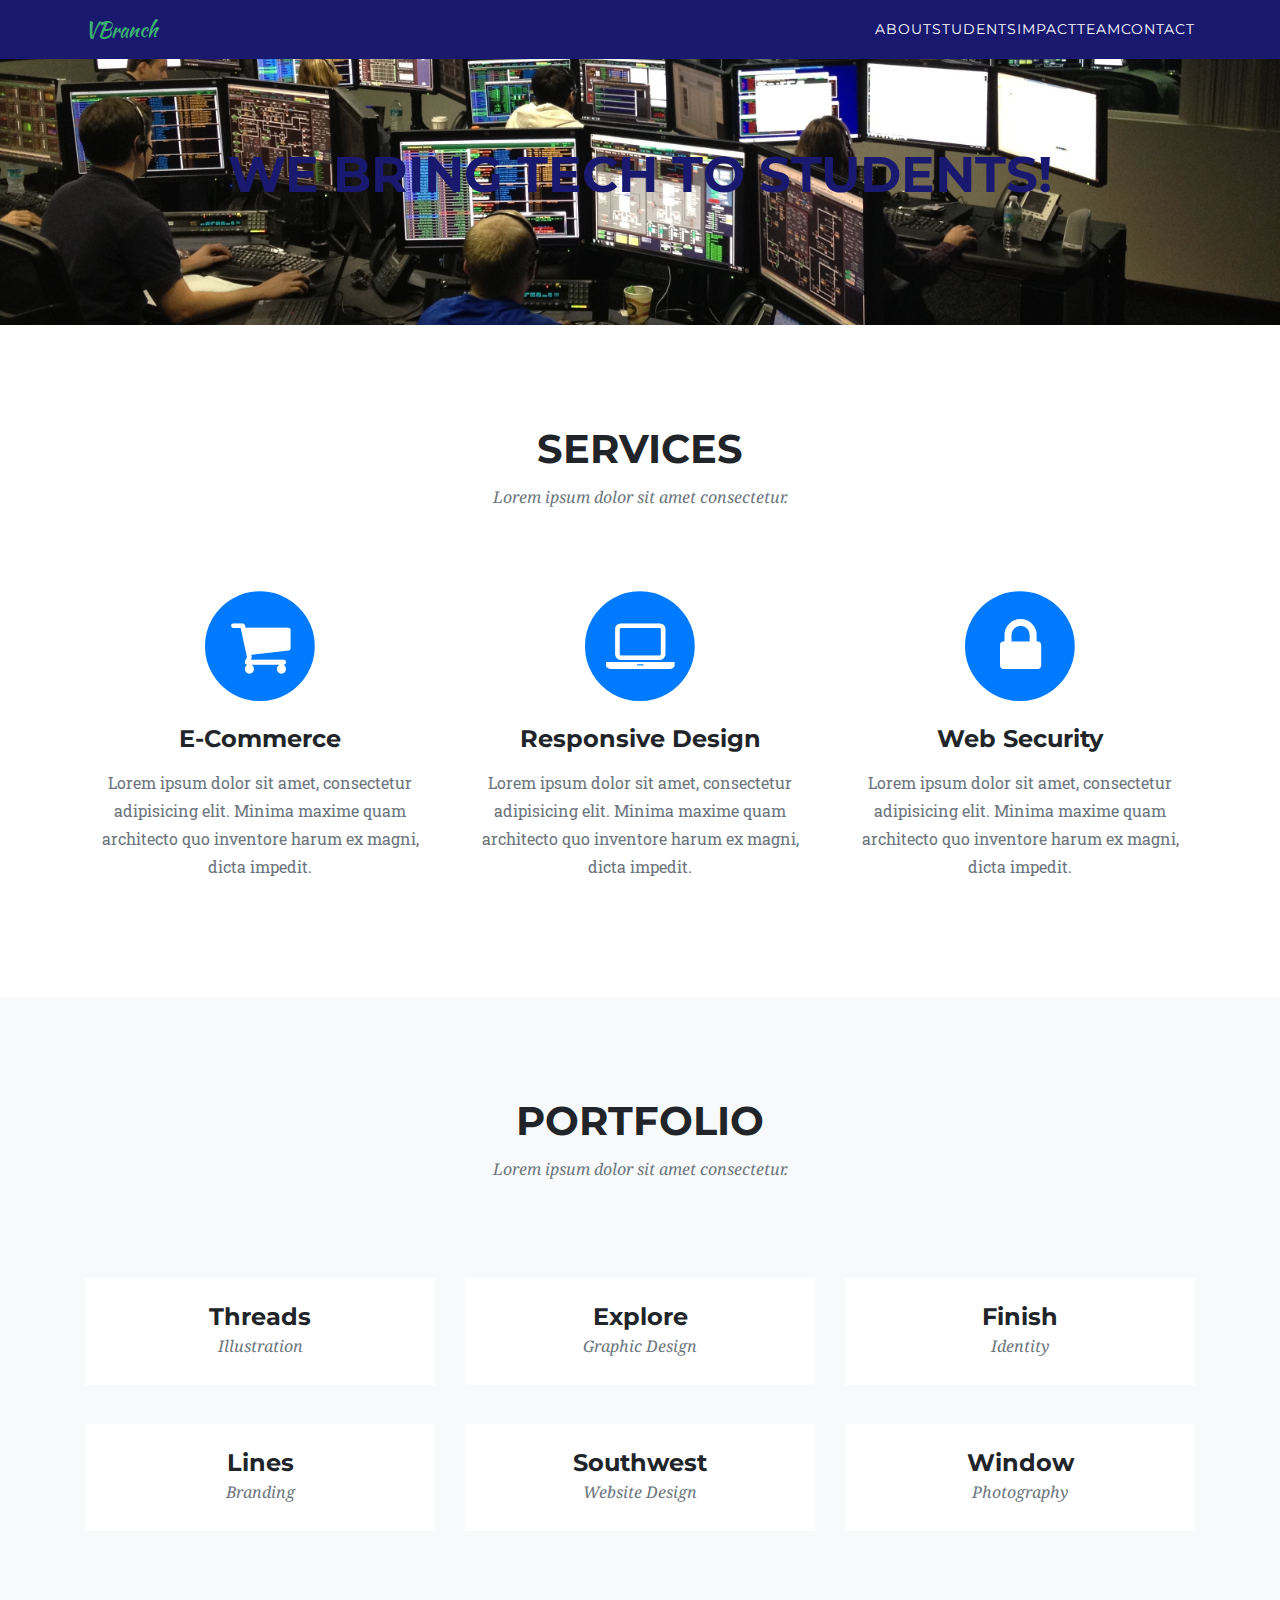
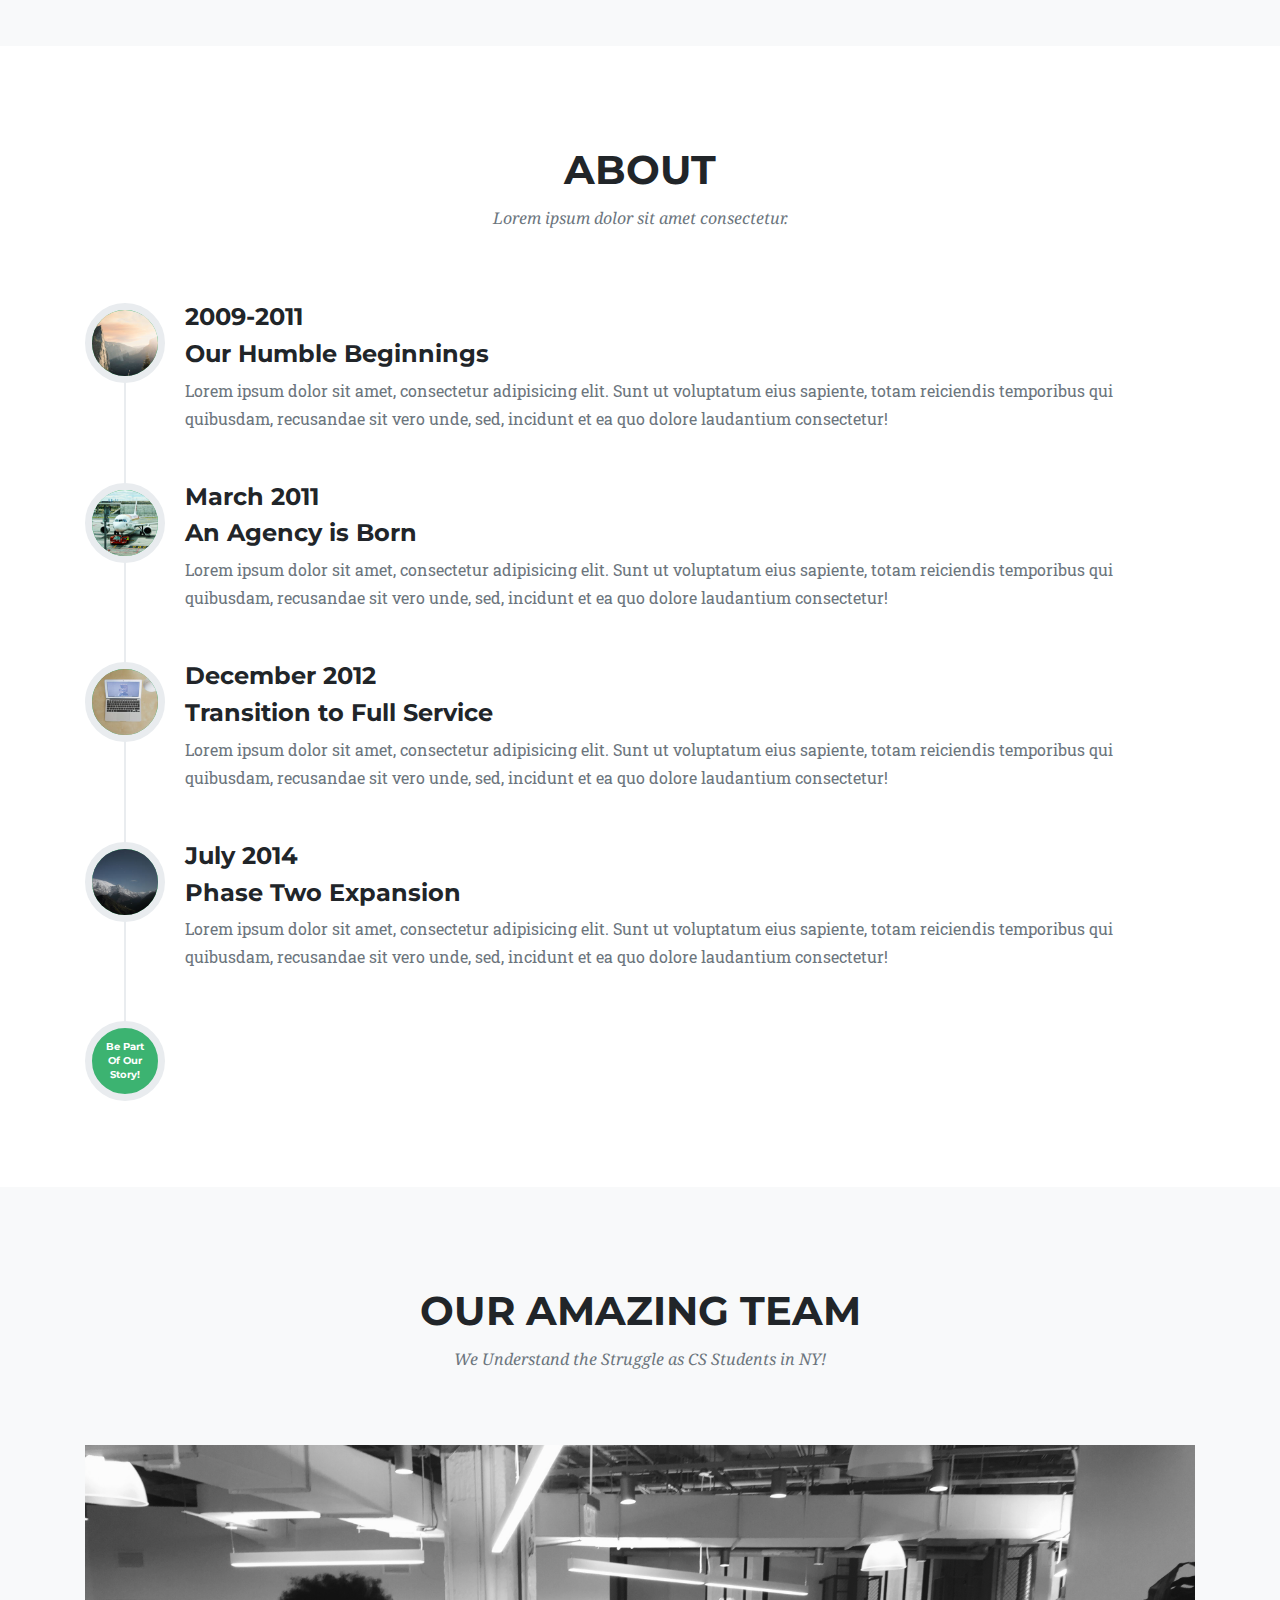
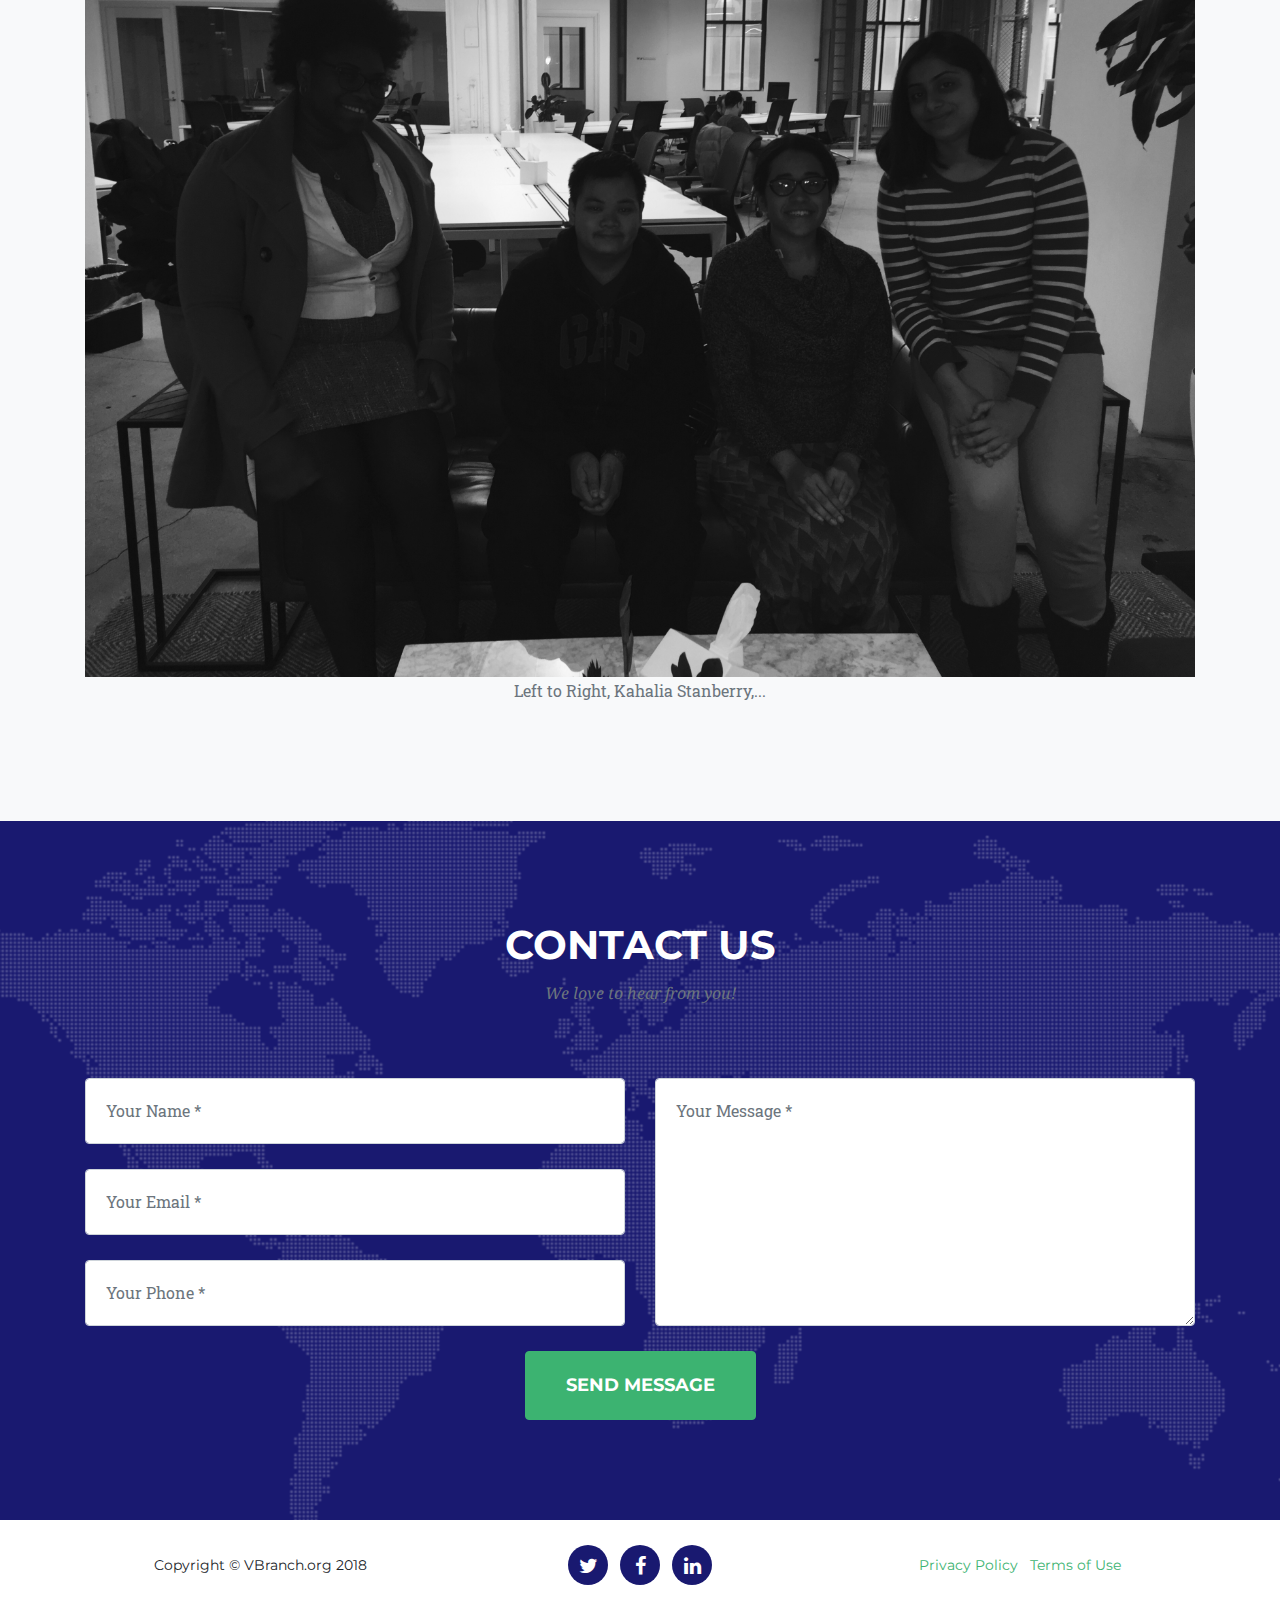
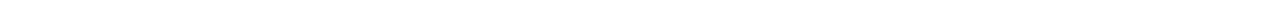
==== VBranch Website/index.html @ 17ca53ce "VBranch Website Folder" ====
<!DOCTYPE html>
<html lang="en">

  <head>

    <meta charset="utf-8">
    <meta name="viewport" content="width=device-width, initial-scale=1, shrink-to-fit=no">
    <meta name="description" content="">
    <meta name="author" content="">

    <title>VBranch</title>

    <!-- Bootstrap core CSS -->
    <link href="vendor/bootstrap/css/bootstrap.min.css" rel="stylesheet">

    <!-- Custom fonts for this template -->
    <link href="vendor/font-awesome/css/font-awesome.min.css" rel="stylesheet" type="text/css">
    <link href="https://fonts.googleapis.com/css?family=Montserrat:400,700" rel="stylesheet" type="text/css">
    <link href='https://fonts.googleapis.com/css?family=Kaushan+Script' rel='stylesheet' type='text/css'>
    <link href='https://fonts.googleapis.com/css?family=Droid+Serif:400,700,400italic,700italic' rel='stylesheet' type='text/css'>
    <link href='https://fonts.googleapis.com/css?family=Roboto+Slab:400,100,300,700' rel='stylesheet' type='text/css'>

    <!-- Custom styles for this template -->
    <link href="css/agency.min.css" rel="stylesheet">

  </head>

  <body id="page-top">

    <!-- Navigation -->
    <nav class="navbar navbar-expand-lg navbar-dark fixed-top" id="mainNav">
      <div class="container">
        <a class="navbar-brand js-scroll-trigger" href="#page-top">VBranch</a>
        <button class="navbar-toggler navbar-toggler-right" type="button" data-toggle="collapse" data-target="#navbarResponsive" aria-controls="navbarResponsive" aria-expanded="false" aria-label="Toggle navigation">
          Menu
          <i class="fa fa-bars"></i>
        </button>
        <div class="collapse navbar-collapse" id="navbarResponsive">
          <ul class="navbar-nav text-uppercase ml-auto">
            <li class="nav-item">
              <a class="nav-link js-scroll-trigger" href="#about">About</a>
            </li>
            <li class="nav-item">
              <a class="nav-link js-scroll-trigger" href="#students">Students</a>
            </li>
            <li class="nav-item">
              <a class="nav-link js-scroll-trigger" href="#impact">Impact</a>
            </li>
            <li class="nav-item">
              <a class="nav-link js-scroll-trigger" href="#team">Team</a>
            </li>
            <li class="nav-item">
              <a class="nav-link js-scroll-trigger" href="#contact">Contact</a>
            </li>
          </ul>
        </div>
      </div>
    </nav>

    <!-- Header -->
    <header class="masthead">
      <div class="container">
        <div class="intro-text">
          <div class="intro-heading text-uppercase">We Bring Tech to Students!</div>
          
        </div>
      </div>
    </header>

    <!-- Services -->
    <section id="services">
      <div class="container">
        <div class="row">
          <div class="col-lg-12 text-center">
            <h2 class="section-heading text-uppercase">Services</h2>
            <h3 class="section-subheading text-muted">Lorem ipsum dolor sit amet consectetur.</h3>
          </div>
        </div>
        <div class="row text-center">
          <div class="col-md-4">
            <span class="fa-stack fa-4x">
              <i class="fa fa-circle fa-stack-2x text-primary"></i>
              <i class="fa fa-shopping-cart fa-stack-1x fa-inverse"></i>
            </span>
            <h4 class="service-heading">E-Commerce</h4>
            <p class="text-muted">Lorem ipsum dolor sit amet, consectetur adipisicing elit. Minima maxime quam architecto quo inventore harum ex magni, dicta impedit.</p>
          </div>
          <div class="col-md-4">
            <span class="fa-stack fa-4x">
              <i class="fa fa-circle fa-stack-2x text-primary"></i>
              <i class="fa fa-laptop fa-stack-1x fa-inverse"></i>
            </span>
            <h4 class="service-heading">Responsive Design</h4>
            <p class="text-muted">Lorem ipsum dolor sit amet, consectetur adipisicing elit. Minima maxime quam architecto quo inventore harum ex magni, dicta impedit.</p>
          </div>
          <div class="col-md-4">
            <span class="fa-stack fa-4x">
              <i class="fa fa-circle fa-stack-2x text-primary"></i>
              <i class="fa fa-lock fa-stack-1x fa-inverse"></i>
            </span>
            <h4 class="service-heading">Web Security</h4>
            <p class="text-muted">Lorem ipsum dolor sit amet, consectetur adipisicing elit. Minima maxime quam architecto quo inventore harum ex magni, dicta impedit.</p>
          </div>
        </div>
      </div>
    </section>

    <!-- Portfolio Grid -->
    <section class="bg-light" id="portfolio">
      <div class="container">
        <div class="row">
          <div class="col-lg-12 text-center">
            <h2 class="section-heading text-uppercase">Portfolio</h2>
            <h3 class="section-subheading text-muted">Lorem ipsum dolor sit amet consectetur.</h3>
          </div>
        </div>
        <div class="row">
          <div class="col-md-4 col-sm-6 portfolio-item">
            <a class="portfolio-link" data-toggle="modal" href="#portfolioModal1">
              <div class="portfolio-hover">
                <div class="portfolio-hover-content">
                  <i class="fa fa-plus fa-3x"></i>
                </div>
              </div>
              <img class="img-fluid" src="img/portfolio/01-thumbnail.jpg" alt="">
            </a>
            <div class="portfolio-caption">
              <h4>Threads</h4>
              <p class="text-muted">Illustration</p>
            </div>
          </div>
          <div class="col-md-4 col-sm-6 portfolio-item">
            <a class="portfolio-link" data-toggle="modal" href="#portfolioModal2">
              <div class="portfolio-hover">
                <div class="portfolio-hover-content">
                  <i class="fa fa-plus fa-3x"></i>
                </div>
              </div>
              <img class="img-fluid" src="img/portfolio/02-thumbnail.jpg" alt="">
            </a>
            <div class="portfolio-caption">
              <h4>Explore</h4>
              <p class="text-muted">Graphic Design</p>
            </div>
          </div>
          <div class="col-md-4 col-sm-6 portfolio-item">
            <a class="portfolio-link" data-toggle="modal" href="#portfolioModal3">
              <div class="portfolio-hover">
                <div class="portfolio-hover-content">
                  <i class="fa fa-plus fa-3x"></i>
                </div>
              </div>
              <img class="img-fluid" src="img/portfolio/03-thumbnail.jpg" alt="">
            </a>
            <div class="portfolio-caption">
              <h4>Finish</h4>
              <p class="text-muted">Identity</p>
            </div>
          </div>
          <div class="col-md-4 col-sm-6 portfolio-item">
            <a class="portfolio-link" data-toggle="modal" href="#portfolioModal4">
              <div class="portfolio-hover">
                <div class="portfolio-hover-content">
                  <i class="fa fa-plus fa-3x"></i>
                </div>
              </div>
              <img class="img-fluid" src="img/portfolio/04-thumbnail.jpg" alt="">
            </a>
            <div class="portfolio-caption">
              <h4>Lines</h4>
              <p class="text-muted">Branding</p>
            </div>
          </div>
          <div class="col-md-4 col-sm-6 portfolio-item">
            <a class="portfolio-link" data-toggle="modal" href="#portfolioModal5">
              <div class="portfolio-hover">
                <div class="portfolio-hover-content">
                  <i class="fa fa-plus fa-3x"></i>
                </div>
              </div>
              <img class="img-fluid" src="img/portfolio/05-thumbnail.jpg" alt="">
            </a>
            <div class="portfolio-caption">
              <h4>Southwest</h4>
              <p class="text-muted">Website Design</p>
            </div>
          </div>
          <div class="col-md-4 col-sm-6 portfolio-item">
            <a class="portfolio-link" data-toggle="modal" href="#portfolioModal6">
              <div class="portfolio-hover">
                <div class="portfolio-hover-content">
                  <i class="fa fa-plus fa-3x"></i>
                </div>
              </div>
              <img class="img-fluid" src="img/portfolio/06-thumbnail.jpg" alt="">
            </a>
            <div class="portfolio-caption">
              <h4>Window</h4>
              <p class="text-muted">Photography</p>
            </div>
          </div>
        </div>
      </div>
    </section>

    <!-- About -->
    <section id="about">
      <div class="container">
        <div class="row">
          <div class="col-lg-12 text-center">
            <h2 class="section-heading text-uppercase">About</h2>
            <h3 class="section-subheading text-muted">Lorem ipsum dolor sit amet consectetur.</h3>
          </div>
        </div>
        <div class="row">
          <div class="col-lg-12">
            <ul class="timeline">
              <li>
                <div class="timeline-image">
                  <img class="rounded-circle img-fluid" src="img/about/1.jpg" alt="">
                </div>
                <div class="timeline-panel">
                  <div class="timeline-heading">
                    <h4>2009-2011</h4>
                    <h4 class="subheading">Our Humble Beginnings</h4>
                  </div>
                  <div class="timeline-body">
                    <p class="text-muted">Lorem ipsum dolor sit amet, consectetur adipisicing elit. Sunt ut voluptatum eius sapiente, totam reiciendis temporibus qui quibusdam, recusandae sit vero unde, sed, incidunt et ea quo dolore laudantium consectetur!</p>
                  </div>
                </div>
              </li>
              <li class="timeline-inverted">
                <div class="timeline-image">
                  <img class="rounded-circle img-fluid" src="img/about/2.jpg" alt="">
                </div>
                <div class="timeline-panel">
                  <div class="timeline-heading">
                    <h4>March 2011</h4>
                    <h4 class="subheading">An Agency is Born</h4>
                  </div>
                  <div class="timeline-body">
                    <p class="text-muted">Lorem ipsum dolor sit amet, consectetur adipisicing elit. Sunt ut voluptatum eius sapiente, totam reiciendis temporibus qui quibusdam, recusandae sit vero unde, sed, incidunt et ea quo dolore laudantium consectetur!</p>
                  </div>
                </div>
              </li>
              <li>
                <div class="timeline-image">
                  <img class="rounded-circle img-fluid" src="img/about/3.jpg" alt="">
                </div>
                <div class="timeline-panel">
                  <div class="timeline-heading">
                    <h4>December 2012</h4>
                    <h4 class="subheading">Transition to Full Service</h4>
                  </div>
                  <div class="timeline-body">
                    <p class="text-muted">Lorem ipsum dolor sit amet, consectetur adipisicing elit. Sunt ut voluptatum eius sapiente, totam reiciendis temporibus qui quibusdam, recusandae sit vero unde, sed, incidunt et ea quo dolore laudantium consectetur!</p>
                  </div>
                </div>
              </li>
              <li class="timeline-inverted">
                <div class="timeline-image">
                  <img class="rounded-circle img-fluid" src="img/about/4.jpg" alt="">
                </div>
                <div class="timeline-panel">
                  <div class="timeline-heading">
                    <h4>July 2014</h4>
                    <h4 class="subheading">Phase Two Expansion</h4>
                  </div>
                  <div class="timeline-body">
                    <p class="text-muted">Lorem ipsum dolor sit amet, consectetur adipisicing elit. Sunt ut voluptatum eius sapiente, totam reiciendis temporibus qui quibusdam, recusandae sit vero unde, sed, incidunt et ea quo dolore laudantium consectetur!</p>
                  </div>
                </div>
              </li>
              <li class="timeline-inverted">
                <div class="timeline-image">
                  <h4>Be Part
                    <br>Of Our
                    <br>Story!</h4>
                </div>
              </li>
            </ul>
          </div>
        </div>
      </div>
    </section>

    <!-- Team -->
    <section class="bg-light" id="team">
      <div class="container">
        <div class="row">
          <div class="col-lg-12 text-center">
            <h2 class="section-heading text-uppercase">Our Amazing Team</h2>
            <h3 class="section-subheading text-muted">We Understand the Struggle as CS Students in NY!</h3>
          </div>
        </div>

        <img class="img-fluid" src="img/team/teamPicture.jpg" alt="">
        
        <div class="row">
          <div class="col-lg-8 mx-auto text-center">
            <p class="large text-muted">Left to Right, Kahalia Stanberry,...</p>
          </div>
        </div>
      </div>
    </section>


    <!-- Contact -->
    <section id="contact">
      <div class="container">
        <div class="row">
          <div class="col-lg-12 text-center">
            <h2 class="section-heading text-uppercase">Contact Us</h2>
            <h3 class="section-subheading text-muted">We love to hear from you!</h3>
          </div>
        </div>
        <div class="row">
          <div class="col-lg-12">
            <form id="contactForm" name="sentMessage" novalidate>
              <div class="row">
                <div class="col-md-6">
                  <div class="form-group">
                    <input class="form-control" id="name" type="text" placeholder="Your Name *" required data-validation-required-message="Please enter your name.">
                    <p class="help-block text-danger"></p>
                  </div>
                  <div class="form-group">
                    <input class="form-control" id="email" type="email" placeholder="Your Email *" required data-validation-required-message="Please enter your email address.">
                    <p class="help-block text-danger"></p>
                  </div>
                  <div class="form-group">
                    <input class="form-control" id="phone" type="tel" placeholder="Your Phone *" required data-validation-required-message="Please enter your phone number.">
                    <p class="help-block text-danger"></p>
                  </div>
                </div>
                <div class="col-md-6">
                  <div class="form-group">
                    <textarea class="form-control" id="message" placeholder="Your Message *" required data-validation-required-message="Please enter a message."></textarea>
                    <p class="help-block text-danger"></p>
                  </div>
                </div>
                <div class="clearfix"></div>
                <div class="col-lg-12 text-center">
                  <div id="success"></div>
                  <button id="sendMessageButton" class="btn btn-primary btn-xl text-uppercase" type="submit">Send Message</button>
                </div>
              </div>
            </form>
          </div>
        </div>
      </div>
    </section>

    <!-- Footer -->
    <footer>
      <div class="container">
        <div class="row">
          <div class="col-md-4">
            <span class="copyright">Copyright &copy; VBranch.org 2018</span>
          </div>
          <div class="col-md-4">
            <ul class="list-inline social-buttons">
              <li class="list-inline-item">
                <a href="#">
                  <i class="fa fa-twitter"></i>
                </a>
              </li>
              <li class="list-inline-item">
                <a href="#">
                  <i class="fa fa-facebook"></i>
                </a>
              </li>
              <li class="list-inline-item">
                <a href="#">
                  <i class="fa fa-linkedin"></i>
                </a>
              </li>
            </ul>
          </div>
          <div class="col-md-4">
            <ul class="list-inline quicklinks">
              <li class="list-inline-item">
                <a href="#">Privacy Policy</a>
              </li>
              <li class="list-inline-item">
                <a href="#">Terms of Use</a>
              </li>
            </ul>
          </div>
        </div>
      </div>
    </footer>

    <!-- Portfolio Modals -->

    <!-- Modal 1 -->
    <div class="portfolio-modal modal fade" id="portfolioModal1" tabindex="-1" role="dialog" aria-hidden="true">
      <div class="modal-dialog">
        <div class="modal-content">
          <div class="close-modal" data-dismiss="modal">
            <div class="lr">
              <div class="rl"></div>
            </div>
          </div>
          <div class="container">
            <div class="row">
              <div class="col-lg-8 mx-auto">
                <div class="modal-body">
                  <!-- Project Details Go Here -->
                  <h2 class="text-uppercase">Project Name</h2>
                  <p class="item-intro text-muted">Lorem ipsum dolor sit amet consectetur.</p>
                  <img class="img-fluid d-block mx-auto" src="img/portfolio/01-full.jpg" alt="">
                  <p>Use this area to describe your project. Lorem ipsum dolor sit amet, consectetur adipisicing elit. Est blanditiis dolorem culpa incidunt minus dignissimos deserunt repellat aperiam quasi sunt officia expedita beatae cupiditate, maiores repudiandae, nostrum, reiciendis facere nemo!</p>
                  <ul class="list-inline">
                    <li>Date: January 2017</li>
                    <li>Client: Threads</li>
                    <li>Category: Illustration</li>
                  </ul>
                  <button class="btn btn-primary" data-dismiss="modal" type="button">
                    <i class="fa fa-times"></i>
                    Close Project</button>
                </div>
              </div>
            </div>
          </div>
        </div>
      </div>
    </div>

    <!-- Modal 2 -->
    <div class="portfolio-modal modal fade" id="portfolioModal2" tabindex="-1" role="dialog" aria-hidden="true">
      <div class="modal-dialog">
        <div class="modal-content">
          <div class="close-modal" data-dismiss="modal">
            <div class="lr">
              <div class="rl"></div>
            </div>
          </div>
          <div class="container">
            <div class="row">
              <div class="col-lg-8 mx-auto">
                <div class="modal-body">
                  <!-- Project Details Go Here -->
                  <h2 class="text-uppercase">Project Name</h2>
                  <p class="item-intro text-muted">Lorem ipsum dolor sit amet consectetur.</p>
                  <img class="img-fluid d-block mx-auto" src="img/portfolio/02-full.jpg" alt="">
                  <p>Use this area to describe your project. Lorem ipsum dolor sit amet, consectetur adipisicing elit. Est blanditiis dolorem culpa incidunt minus dignissimos deserunt repellat aperiam quasi sunt officia expedita beatae cupiditate, maiores repudiandae, nostrum, reiciendis facere nemo!</p>
                  <ul class="list-inline">
                    <li>Date: January 2017</li>
                    <li>Client: Explore</li>
                    <li>Category: Graphic Design</li>
                  </ul>
                  <button class="btn btn-primary" data-dismiss="modal" type="button">
                    <i class="fa fa-times"></i>
                    Close Project</button>
                </div>
              </div>
            </div>
          </div>
        </div>
      </div>
    </div>

    <!-- Modal 3 -->
    <div class="portfolio-modal modal fade" id="portfolioModal3" tabindex="-1" role="dialog" aria-hidden="true">
      <div class="modal-dialog">
        <div class="modal-content">
          <div class="close-modal" data-dismiss="modal">
            <div class="lr">
              <div class="rl"></div>
            </div>
          </div>
          <div class="container">
            <div class="row">
              <div class="col-lg-8 mx-auto">
                <div class="modal-body">
                  <!-- Project Details Go Here -->
                  <h2 class="text-uppercase">Project Name</h2>
                  <p class="item-intro text-muted">Lorem ipsum dolor sit amet consectetur.</p>
                  <img class="img-fluid d-block mx-auto" src="img/portfolio/03-full.jpg" alt="">
                  <p>Use this area to describe your project. Lorem ipsum dolor sit amet, consectetur adipisicing elit. Est blanditiis dolorem culpa incidunt minus dignissimos deserunt repellat aperiam quasi sunt officia expedita beatae cupiditate, maiores repudiandae, nostrum, reiciendis facere nemo!</p>
                  <ul class="list-inline">
                    <li>Date: January 2017</li>
                    <li>Client: Finish</li>
                    <li>Category: Identity</li>
                  </ul>
                  <button class="btn btn-primary" data-dismiss="modal" type="button">
                    <i class="fa fa-times"></i>
                    Close Project</button>
                </div>
              </div>
            </div>
          </div>
        </div>
      </div>
    </div>

    <!-- Modal 4 -->
    <div class="portfolio-modal modal fade" id="portfolioModal4" tabindex="-1" role="dialog" aria-hidden="true">
      <div class="modal-dialog">
        <div class="modal-content">
          <div class="close-modal" data-dismiss="modal">
            <div class="lr">
              <div class="rl"></div>
            </div>
          </div>
          <div class="container">
            <div class="row">
              <div class="col-lg-8 mx-auto">
                <div class="modal-body">
                  <!-- Project Details Go Here -->
                  <h2 class="text-uppercase">Project Name</h2>
                  <p class="item-intro text-muted">Lorem ipsum dolor sit amet consectetur.</p>
                  <img class="img-fluid d-block mx-auto" src="img/portfolio/04-full.jpg" alt="">
                  <p>Use this area to describe your project. Lorem ipsum dolor sit amet, consectetur adipisicing elit. Est blanditiis dolorem culpa incidunt minus dignissimos deserunt repellat aperiam quasi sunt officia expedita beatae cupiditate, maiores repudiandae, nostrum, reiciendis facere nemo!</p>
                  <ul class="list-inline">
                    <li>Date: January 2017</li>
                    <li>Client: Lines</li>
                    <li>Category: Branding</li>
                  </ul>
                  <button class="btn btn-primary" data-dismiss="modal" type="button">
                    <i class="fa fa-times"></i>
                    Close Project</button>
                </div>
              </div>
            </div>
          </div>
        </div>
      </div>
    </div>

    <!-- Modal 5 -->
    <div class="portfolio-modal modal fade" id="portfolioModal5" tabindex="-1" role="dialog" aria-hidden="true">
      <div class="modal-dialog">
        <div class="modal-content">
          <div class="close-modal" data-dismiss="modal">
            <div class="lr">
              <div class="rl"></div>
            </div>
          </div>
          <div class="container">
            <div class="row">
              <div class="col-lg-8 mx-auto">
                <div class="modal-body">
                  <!-- Project Details Go Here -->
                  <h2 class="text-uppercase">Project Name</h2>
                  <p class="item-intro text-muted">Lorem ipsum dolor sit amet consectetur.</p>
                  <img class="img-fluid d-block mx-auto" src="img/portfolio/05-full.jpg" alt="">
                  <p>Use this area to describe your project. Lorem ipsum dolor sit amet, consectetur adipisicing elit. Est blanditiis dolorem culpa incidunt minus dignissimos deserunt repellat aperiam quasi sunt officia expedita beatae cupiditate, maiores repudiandae, nostrum, reiciendis facere nemo!</p>
                  <ul class="list-inline">
                    <li>Date: January 2017</li>
                    <li>Client: Southwest</li>
                    <li>Category: Website Design</li>
                  </ul>
                  <button class="btn btn-primary" data-dismiss="modal" type="button">
                    <i class="fa fa-times"></i>
                    Close Project</button>
                </div>
              </div>
            </div>
          </div>
        </div>
      </div>
    </div>

    <!-- Modal 6 -->
    <div class="portfolio-modal modal fade" id="portfolioModal6" tabindex="-1" role="dialog" aria-hidden="true">
      <div class="modal-dialog">
        <div class="modal-content">
          <div class="close-modal" data-dismiss="modal">
            <div class="lr">
              <div class="rl"></div>
            </div>
          </div>
          <div class="container">
            <div class="row">
              <div class="col-lg-8 mx-auto">
                <div class="modal-body">
                  <!-- Project Details Go Here -->
                  <h2 class="text-uppercase">Project Name</h2>
                  <p class="item-intro text-muted">Lorem ipsum dolor sit amet consectetur.</p>
                  <img class="img-fluid d-block mx-auto" src="img/portfolio/06-full.jpg" alt="">
                  <p>Use this area to describe your project. Lorem ipsum dolor sit amet, consectetur adipisicing elit. Est blanditiis dolorem culpa incidunt minus dignissimos deserunt repellat aperiam quasi sunt officia expedita beatae cupiditate, maiores repudiandae, nostrum, reiciendis facere nemo!</p>
                  <ul class="list-inline">
                    <li>Date: January 2017</li>
                    <li>Client: Window</li>
                    <li>Category: Photography</li>
                  </ul>
                  <button class="btn btn-primary" data-dismiss="modal" type="button">
                    <i class="fa fa-times"></i>
                    Close Project</button>
                </div>
              </div>
            </div>
          </div>
        </div>
      </div>
    </div>

    <!-- Bootstrap core JavaScript -->
    <script src="vendor/jquery/jquery.min.js"></script>
    <script src="vendor/bootstrap/js/bootstrap.bundle.min.js"></script>

    <!-- Plugin JavaScript -->
    <script src="vendor/jquery-easing/jquery.easing.min.js"></script>

    <!-- Contact form JavaScript -->
    <script src="js/jqBootstrapValidation.js"></script>
    <script src="js/contact_me.js"></script>

    <!-- Custom scripts for this template -->
    <script src="js/agency.min.js"></script>

  </body>

</html>
---- VBranch Website/css/agency.min.css ----
body {
overflow-x:hidden;
font-family:'Roboto Slab','Helvetica Neue',Helvetica,Arial,sans-serif;
}

p {
line-height:1.75;
}

.text-primary {
color:#3CB371; /* mediumseagreen */
}

h1,h2,h3,h4,h5,h6 {
font-weight:700;
font-family:Montserrat,'Helvetica Neue',Helvetica,Arial,sans-serif;
}

section {
padding:100px 0;
}

section h2.section-heading {
font-size:40px;
margin-top:0;
margin-bottom:15px;
}

section h3.section-subheading {
font-size:16px;
font-weight:400;
font-style:italic;
margin-bottom:75px;
text-transform:none;
font-family:'Droid Serif','Helvetica Neue',Helvetica,Arial,sans-serif;
}

.btn {
font-family:Montserrat,'Helvetica Neue',Helvetica,Arial,sans-serif;
font-weight:700;
}

.btn-xl {
font-size:18px;
padding:20px 40px;
}

.btn-primary {
background-color:#3CB371; /* mediumseagreen */
border-color:#3CB371; /* mediumseagreen */
}

.btn-primary:active,.btn-primary:focus,.btn-primary:hover {
background-color:#3CB371; /* mediumseagreen */!
color:#fff;
border-color:#3CB371; /* mediumseagreen */
}

.btn-primary:active,.btn-primary:focus {
box-shadow:0 0 0 .2rem rgba(254,209,55,.5)!important;
}

#mainNav {
background-color:#191970;
}

#mainNav .navbar-toggler {
font-size:12px;
right:0;
text-transform:uppercase #191970
color:#fff;
border:0;
background-color:#3CB371; /* mediumseagreen */
font-family:Montserrat,'Helvetica Neue',Helvetica,Arial,sans-serif;
padding:13px;
}

#mainNav .navbar-brand {
color:#3CB371; /* mediumseagreen */
font-family:'Kaushan Script','Helvetica Neue',Helvetica,Arial,cursive;
}

#mainNav .navbar-nav .nav-item .nav-link {
font-size:90%;
font-weight:400;
letter-spacing:1px;
color:#fff;
font-family:Montserrat,'Helvetica Neue',Helvetica,Arial,sans-serif;
padding:.75em 0;
}

header.masthead {
text-align:center;
color:#191970;
background-image:url(../img/header-bg.jpg);
background-repeat:no-repeat;
background-attachment:scroll;
background-position:center center;
-webkit-background-size:cover;
-moz-background-size:cover;
-o-background-size:cover;
background-size:cover;
}

header.masthead .intro-text {
padding-top:150px;
padding-bottom:100px;
}

header.masthead .intro-text .intro-lead-in {
font-size:22px;
font-style:italic;
line-height:22px;
margin-bottom:25px;
font-family:'Droid Serif','Helvetica Neue',Helvetica,Arial,sans-serif;
}

header.masthead .intro-text .intro-heading {
font-size:50px;
font-weight:700;
line-height:50px;
margin-bottom:25px;
font-family:Montserrat,'Helvetica Neue',Helvetica,Arial,sans-serif;
}

.service-heading {
text-transform:none;
margin:15px 0;
}

#portfolio .portfolio-item {
right:0;
margin:0 0 15px;
}

#portfolio .portfolio-item .portfolio-link {
position:relative;
display:block;
max-width:400px;
cursor:pointer;
margin:0 auto;
}

#portfolio .portfolio-item .portfolio-link .portfolio-hover {
position:absolute;
width:100%;
height:100%;
-webkit-transition:all ease .5s;
-moz-transition:all ease .5s;
transition:all ease .5s;
opacity:0;
background:rgba(254,209,54,.9);
}

#portfolio .portfolio-item .portfolio-link .portfolio-hover:hover {
opacity:1;
}

#portfolio .portfolio-item .portfolio-link .portfolio-hover .portfolio-hover-content {
font-size:20px;
position:absolute;
top:50%;
width:100%;
height:20px;
margin-top:-12px;
text-align:center;
color:#fff;
}

#portfolio .portfolio-item .portfolio-link .portfolio-hover .portfolio-hover-content i {
margin-top:-12px;
}

#portfolio .portfolio-item .portfolio-link .portfolio-hover .portfolio-hover-content h3,#portfolio .portfolio-item .portfolio-link .portfolio-hover .portfolio-hover-content h4 {
margin:0;
}

#portfolio .portfolio-item .portfolio-caption {
max-width:400px;
text-align:center;
background-color:#fff;
margin:0 auto;
padding:25px;
}

#portfolio .portfolio-item .portfolio-caption h4 {
text-transform:none;
margin:0;
}

#portfolio .portfolio-item .portfolio-caption p {
font-size:16px;
font-style:italic;
font-family:'Droid Serif','Helvetica Neue',Helvetica,Arial,sans-serif;
margin:0;
}

#portfolio * {
z-index:2;
}

.portfolio-modal {
padding-right:0!important;
}

.portfolio-modal .modal-dialog {
max-width:100vw;
margin:1rem;
}

.portfolio-modal .modal-content {
text-align:center;
padding:100px 0;
}

.portfolio-modal .modal-content h2 {
font-size:3em;
margin-bottom:15px;
}

.portfolio-modal .modal-content p.item-intro {
font-size:16px;
font-style:italic;
font-family:'Droid Serif','Helvetica Neue',Helvetica,Arial,sans-serif;
margin:20px 0 30px;
}

.portfolio-modal .modal-content ul.list-inline {
margin-top:0;
margin-bottom:30px;
}

.portfolio-modal .modal-content button {
cursor:pointer;
}

.portfolio-modal .close-modal {
position:absolute;
top:25px;
right:25px;
width:75px;
height:75px;
cursor:pointer;
background-color:transparent;
}

.portfolio-modal .close-modal:hover {
opacity:.3;
}

.portfolio-modal .close-modal .lr {
z-index:1051;
width:1px;
height:75px;
margin-left:35px;
-webkit-transform:rotate(45deg);
-ms-transform:rotate(45deg);
transform:rotate(45deg);
background-color:#191970; /*Midnight Blue*/
}

.portfolio-modal .close-modal .lr .rl {
z-index:1052;
width:1px;
height:75px;
-webkit-transform:rotate(90deg);
-ms-transform:rotate(90deg);
transform:rotate(90deg);
background-color:#191970;
}

.timeline {
position:relative;
list-style:none;
padding:0;
}

.timeline:before {
position:absolute;
top:0;
bottom:0;
left:40px;
width:2px;
margin-left:-1.5px;
content:'';
background-color:#e9ecef;
}

.timeline>li {
position:relative;
min-height:50px;
margin-bottom:50px;
}

.timeline>li:after,.timeline>li:before {
display:table;
content:' ';
}

.timeline>li:after {
clear:both;
}

.timeline>li .timeline-panel {
position:relative;
float:right;
width:100%;
text-align:left;
padding:0 20px 0 100px;
}

.timeline>li .timeline-image {
position:absolute;
z-index:100;
left:0;
width:80px;
height:80px;
margin-left:0;
text-align:center;
color:#fff;
border:7px solid #e9ecef;
border-radius:100%;
background-color:#3CB371; /* mediumseagreen */
}

.timeline>li .timeline-image h4 {
font-size:10px;
line-height:14px;
margin-top:12px;
}

.timeline>li.timeline-inverted>.timeline-panel {
float:right;
text-align:left;
padding:0 20px 0 100px;
}

.timeline .timeline-heading h4 {
margin-top:0;
color:inherit;
}

.timeline .timeline-heading h4.subheading {
text-transform:none;
}

.team-member {
margin-bottom:50px;
text-align:center;
}

.team-member img {
width:225px;
height:225px;
border:7px solid #fff;
}

.team-member h4 {
margin-top:25px;
margin-bottom:0;
text-transform:none;
}

.team-member p {
margin-top:0;
}

section#contact {
background-color:#191970;
background-image:url(../img/map-image.png);
background-repeat:no-repeat;
background-position:center;
}

section#contact .section-heading {
color:#fff;
}

section#contact .form-group {
margin-bottom:25px;
}

section#contact .form-group input,section#contact .form-group textarea {
padding:20px;
}

section#contact .form-group input.form-control {
height:auto;
}

section#contact .form-group textarea.form-control {
height:248px;
}

section#contact .form-control:focus {
box-shadow:none;
border-color:#3CB371;
}

footer {
text-align:center;
padding:25px 0;
}

footer span.copyright {
font-size:90%;
line-height:40px;
text-transform:none;
font-family:Montserrat,'Helvetica Neue',Helvetica,Arial,sans-serif;
}

footer ul.quicklinks {
font-size:90%;
line-height:40px;
margin-bottom:0;
text-transform:none;
font-family:Montserrat,'Helvetica Neue',Helvetica,Arial,sans-serif;
}

ul.social-buttons li a {
font-size:20px;
line-height:40px;
display:block;
width:40px;
height:40px;
-webkit-transition:all .3s;
-moz-transition:all .3s;
transition:all .3s;
color:#fff;
border-radius:100%;
outline:0;
background-color:#191970;
}

ul.social-buttons li a:active,ul.social-buttons li a:focus,ul.social-buttons li a:hover {
background-color:#3CB371;
}

a,#mainNav .navbar-nav .nav-item .nav-link.active,#mainNav .navbar-nav .nav-item .nav-link:hover {
color:#3CB371;
}

a:hover,#mainNav .navbar-brand.active,#mainNav .navbar-brand:active,#mainNav .navbar-brand:focus,#mainNav .navbar-brand:hover {
color:#3CB371;
}

::-moz-selection,::selection {
background:#3CB371;
text-shadow:none;
}

img::selection,img::-moz-selection {
background:0 0;
}

.portfolio-modal .modal-content p,.portfolio-modal .modal-content img {
margin-bottom:30px;
}

.timeline>li .timeline-panel:before,.timeline>li.timeline-inverted>.timeline-panel:before {
right:auto;
left:-15px;
border-right-width:15px;
border-left-width:0;
}

.timeline>li .timeline-panel:after,.timeline>li.timeline-inverted>.timeline-panel:after {
right:auto;
left:-14px;
border-right-width:14px;
border-left-width:0;
}

.timeline>li:last-child,.timeline .timeline-body>p,.timeline .timeline-body>ul,ul.social-buttons {
margin-bottom:0;
}

section#contact ::-webkit-input-placeholder,section#contact :-moz-placeholder,section#contact ::-moz-placeholder,section#contact :-ms-input-placeholder {
font-weight:700;
color:#ced4da;
font-family:Montserrat,'Helvetica Neue',Helvetica,Arial,sans-serif;
}

@media min-width768px{
section {
padding:150px 0;
}

header.masthead .intro-text {
padding-top:300px;
padding-bottom:200px;
}

header.masthead .intro-text .intro-lead-in {
font-size:40px;
font-style:italic;
line-height:40px;
margin-bottom:25px;
font-family:'Droid Serif','Helvetica Neue',Helvetica,Arial,sans-serif;
}

header.masthead .intro-text .intro-heading {
font-size:75px;
font-weight:700;
line-height:75px;
margin-bottom:50px;
font-family:Montserrat,'Helvetica Neue',Helvetica,Arial,sans-serif;
}

.timeline:before {
left:50%;
}

.timeline>li {
min-height:100px;
margin-bottom:100px;
}

.timeline>li .timeline-panel {
float:left;
width:41%;
text-align:right;
padding:0 20px 20px 30px;
}

.timeline>li .timeline-image {
left:50%;
width:100px;
height:100px;
margin-left:-50px;
}

.timeline>li .timeline-image h4 {
font-size:13px;
line-height:18px;
margin-top:16px;
}

.timeline>li.timeline-inverted>.timeline-panel {
float:right;
text-align:left;
padding:0 30px 20px 20px;
}
}

@media min-width992px{
#mainNav {
padding-top:25px;
padding-bottom:25px;
-webkit-transition:padding-top .3s,padding-bottom .3s;
-moz-transition:padding-top .3s,padding-bottom .3s;
transition:padding-top .3s,padding-bottom .3s;
border:none;
background-color:transparent;
}

#mainNav .navbar-brand {
font-size:1.75em;
-webkit-transition:all .3s;
-moz-transition:all .3s;
transition:all .3s;
}

#mainNav .navbar-nav .nav-item .nav-link {
padding:1.1em 1em!important;
}

#mainNav.navbar-shrink {
padding-top:0;
padding-bottom:0;
background-color:#191970;
}

#mainNav.navbar-shrink .navbar-brand {
font-size:1.25em;
padding:12px 0;
}

.timeline>li {
min-height:150px;
}

.timeline>li .timeline-image {
width:150px;
height:150px;
margin-left:-75px;
}

.timeline>li .timeline-image h4 {
font-size:18px;
line-height:26px;
margin-top:30px;
}

.timeline>li .timeline-panel,.timeline>li.timeline-inverted>.timeline-panel {
padding:0 20px 20px;
}
}

@media min-width767px{
#portfolio .portfolio-item {
margin:0 0 30px;
}
}

@media min-width1200px{
.timeline>li {
min-height:170px;
}

.timeline>li .timeline-panel {
padding:0 20px 20px 100px;
}

.timeline>li .timeline-image {
width:170px;
height:170px;
margin-left:-85px;
}

.timeline>li .timeline-image h4 {
margin-top:40px;
}

.timeline>li.timeline-inverted>.timeline-panel {
padding:0 100px 20px 20px;
}
}
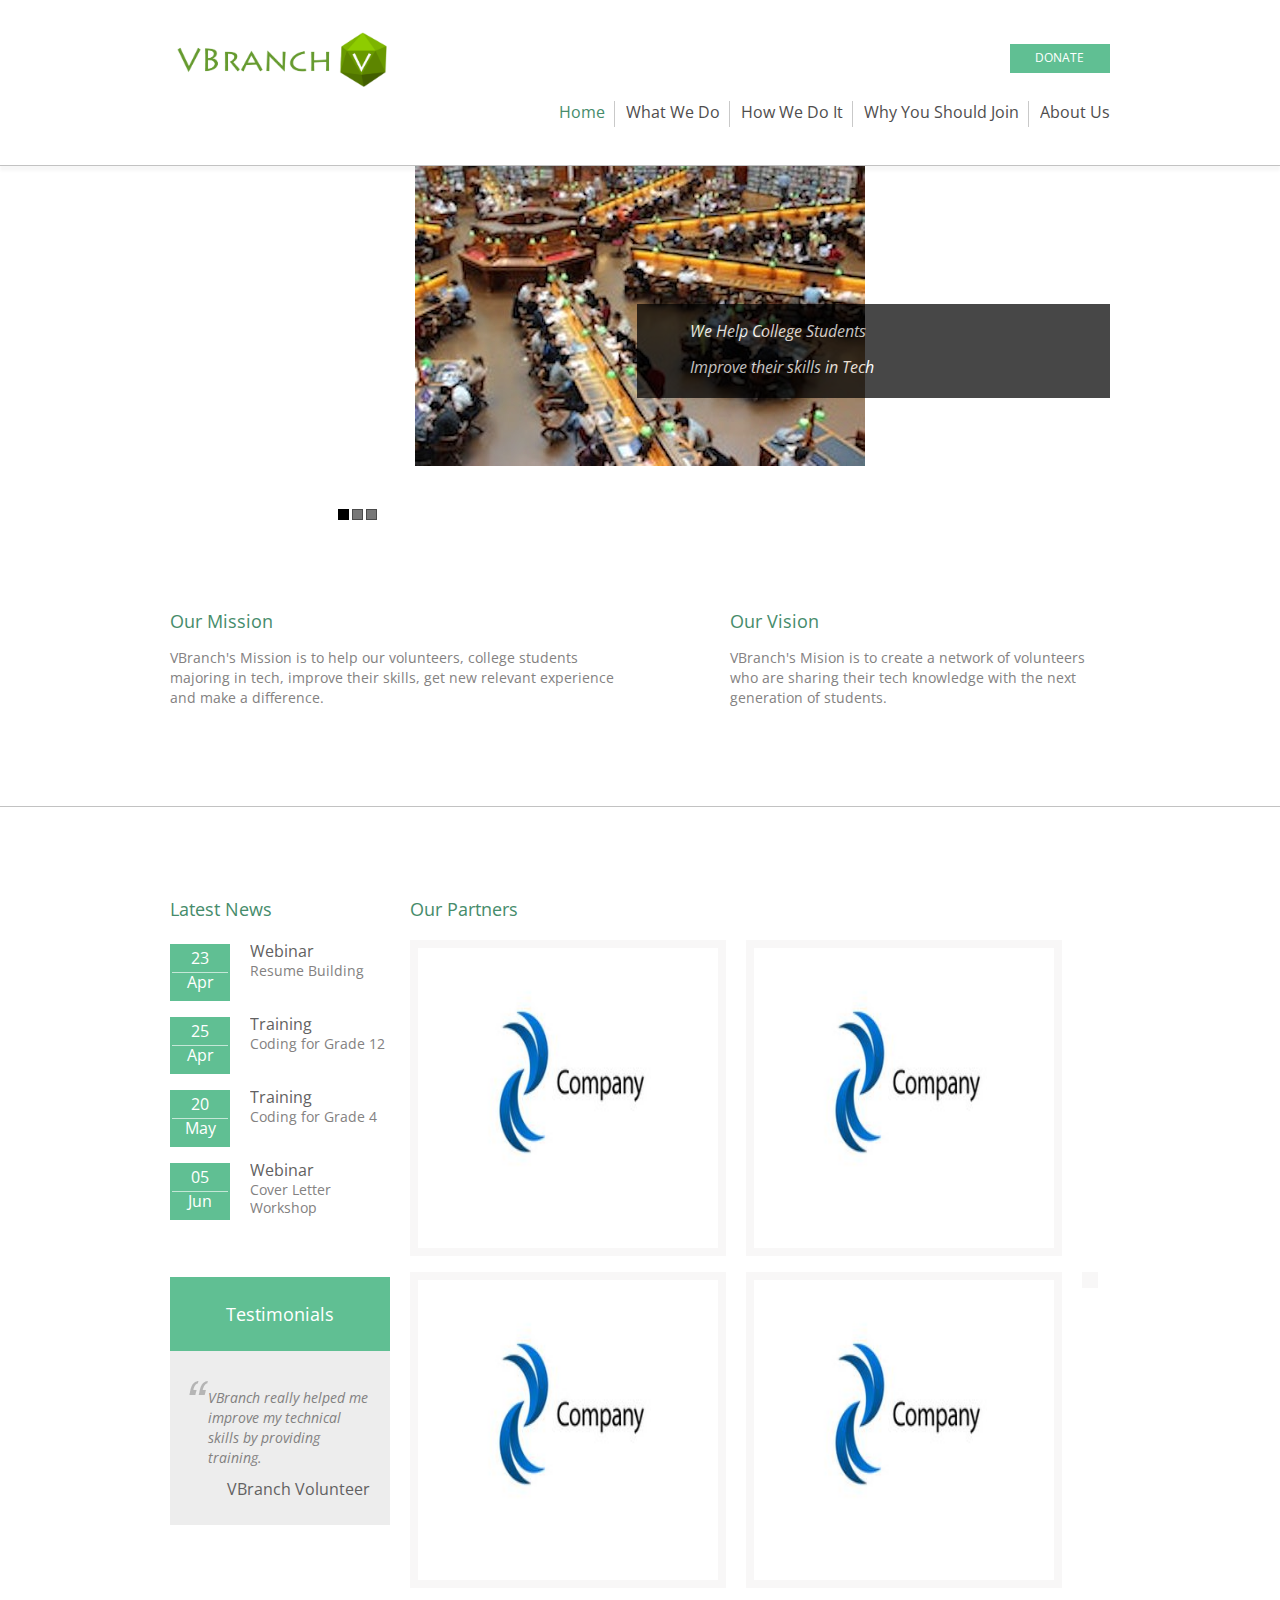
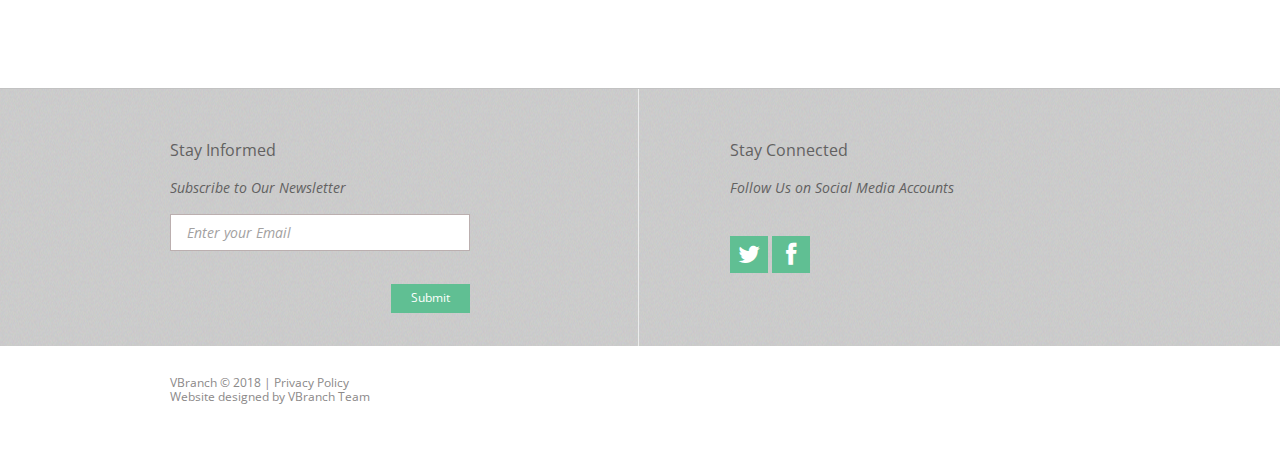
==== commit 3369bb10: "VBranch -- Nonprofit Website" ====
--- a/VBranch Website/index.html
+++ b/VBranch Website/index.html
@@ -1,615 +1,273 @@
-<!DOCTYPE html>
-<html lang="en">
-
-  <head>
-
-    <meta charset="utf-8">
-    <meta name="viewport" content="width=device-width, initial-scale=1, shrink-to-fit=no">
-    <meta name="description" content="">
-    <meta name="author" content="">
-
-    <title>VBranch</title>
-
-    <!-- Bootstrap core CSS -->
-    <link href="vendor/bootstrap/css/bootstrap.min.css" rel="stylesheet">
-
-    <!-- Custom fonts for this template -->
-    <link href="vendor/font-awesome/css/font-awesome.min.css" rel="stylesheet" type="text/css">
-    <link href="https://fonts.googleapis.com/css?family=Montserrat:400,700" rel="stylesheet" type="text/css">
-    <link href='https://fonts.googleapis.com/css?family=Kaushan+Script' rel='stylesheet' type='text/css'>
-    <link href='https://fonts.googleapis.com/css?family=Droid+Serif:400,700,400italic,700italic' rel='stylesheet' type='text/css'>
-    <link href='https://fonts.googleapis.com/css?family=Roboto+Slab:400,100,300,700' rel='stylesheet' type='text/css'>
-
-    <!-- Custom styles for this template -->
-    <link href="css/agency.min.css" rel="stylesheet">
-
-  </head>
-
-  <body id="page-top">
-
-    <!-- Navigation -->
-    <nav class="navbar navbar-expand-lg navbar-dark fixed-top" id="mainNav">
-      <div class="container">
-        <a class="navbar-brand js-scroll-trigger" href="#page-top">VBranch</a>
-        <button class="navbar-toggler navbar-toggler-right" type="button" data-toggle="collapse" data-target="#navbarResponsive" aria-controls="navbarResponsive" aria-expanded="false" aria-label="Toggle navigation">
-          Menu
-          <i class="fa fa-bars"></i>
-        </button>
-        <div class="collapse navbar-collapse" id="navbarResponsive">
-          <ul class="navbar-nav text-uppercase ml-auto">
-            <li class="nav-item">
-              <a class="nav-link js-scroll-trigger" href="#about">About</a>
-            </li>
-            <li class="nav-item">
-              <a class="nav-link js-scroll-trigger" href="#students">Students</a>
-            </li>
-            <li class="nav-item">
-              <a class="nav-link js-scroll-trigger" href="#impact">Impact</a>
-            </li>
-            <li class="nav-item">
-              <a class="nav-link js-scroll-trigger" href="#team">Team</a>
-            </li>
-            <li class="nav-item">
-              <a class="nav-link js-scroll-trigger" href="#contact">Contact</a>
-            </li>
-          </ul>
-        </div>
-      </div>
-    </nav>
-
-    <!-- Header -->
-    <header class="masthead">
-      <div class="container">
-        <div class="intro-text">
-          <div class="intro-heading text-uppercase">We Bring Tech to Students!</div>
-          
-        </div>
-      </div>
-    </header>
-
-    <!-- Services -->
-    <section id="services">
-      <div class="container">
-        <div class="row">
-          <div class="col-lg-12 text-center">
-            <h2 class="section-heading text-uppercase">Services</h2>
-            <h3 class="section-subheading text-muted">Lorem ipsum dolor sit amet consectetur.</h3>
-          </div>
-        </div>
-        <div class="row text-center">
-          <div class="col-md-4">
-            <span class="fa-stack fa-4x">
-              <i class="fa fa-circle fa-stack-2x text-primary"></i>
-              <i class="fa fa-shopping-cart fa-stack-1x fa-inverse"></i>
-            </span>
-            <h4 class="service-heading">E-Commerce</h4>
-            <p class="text-muted">Lorem ipsum dolor sit amet, consectetur adipisicing elit. Minima maxime quam architecto quo inventore harum ex magni, dicta impedit.</p>
-          </div>
-          <div class="col-md-4">
-            <span class="fa-stack fa-4x">
-              <i class="fa fa-circle fa-stack-2x text-primary"></i>
-              <i class="fa fa-laptop fa-stack-1x fa-inverse"></i>
-            </span>
-            <h4 class="service-heading">Responsive Design</h4>
-            <p class="text-muted">Lorem ipsum dolor sit amet, consectetur adipisicing elit. Minima maxime quam architecto quo inventore harum ex magni, dicta impedit.</p>
-          </div>
-          <div class="col-md-4">
-            <span class="fa-stack fa-4x">
-              <i class="fa fa-circle fa-stack-2x text-primary"></i>
-              <i class="fa fa-lock fa-stack-1x fa-inverse"></i>
-            </span>
-            <h4 class="service-heading">Web Security</h4>
-            <p class="text-muted">Lorem ipsum dolor sit amet, consectetur adipisicing elit. Minima maxime quam architecto quo inventore harum ex magni, dicta impedit.</p>
-          </div>
-        </div>
-      </div>
-    </section>
-
-    <!-- Portfolio Grid -->
-    <section class="bg-light" id="portfolio">
-      <div class="container">
-        <div class="row">
-          <div class="col-lg-12 text-center">
-            <h2 class="section-heading text-uppercase">Portfolio</h2>
-            <h3 class="section-subheading text-muted">Lorem ipsum dolor sit amet consectetur.</h3>
-          </div>
-        </div>
-        <div class="row">
-          <div class="col-md-4 col-sm-6 portfolio-item">
-            <a class="portfolio-link" data-toggle="modal" href="#portfolioModal1">
-              <div class="portfolio-hover">
-                <div class="portfolio-hover-content">
-                  <i class="fa fa-plus fa-3x"></i>
-                </div>
-              </div>
-              <img class="img-fluid" src="img/portfolio/01-thumbnail.jpg" alt="">
-            </a>
-            <div class="portfolio-caption">
-              <h4>Threads</h4>
-              <p class="text-muted">Illustration</p>
-            </div>
-          </div>
-          <div class="col-md-4 col-sm-6 portfolio-item">
-            <a class="portfolio-link" data-toggle="modal" href="#portfolioModal2">
-              <div class="portfolio-hover">
-                <div class="portfolio-hover-content">
-                  <i class="fa fa-plus fa-3x"></i>
-                </div>
-              </div>
-              <img class="img-fluid" src="img/portfolio/02-thumbnail.jpg" alt="">
-            </a>
-            <div class="portfolio-caption">
-              <h4>Explore</h4>
-              <p class="text-muted">Graphic Design</p>
-            </div>
-          </div>
-          <div class="col-md-4 col-sm-6 portfolio-item">
-            <a class="portfolio-link" data-toggle="modal" href="#portfolioModal3">
-              <div class="portfolio-hover">
-                <div class="portfolio-hover-content">
-                  <i class="fa fa-plus fa-3x"></i>
-                </div>
-              </div>
-              <img class="img-fluid" src="img/portfolio/03-thumbnail.jpg" alt="">
-            </a>
-            <div class="portfolio-caption">
-              <h4>Finish</h4>
-              <p class="text-muted">Identity</p>
-            </div>
-          </div>
-          <div class="col-md-4 col-sm-6 portfolio-item">
-            <a class="portfolio-link" data-toggle="modal" href="#portfolioModal4">
-              <div class="portfolio-hover">
-                <div class="portfolio-hover-content">
-                  <i class="fa fa-plus fa-3x"></i>
-                </div>
-              </div>
-              <img class="img-fluid" src="img/portfolio/04-thumbnail.jpg" alt="">
-            </a>
-            <div class="portfolio-caption">
-              <h4>Lines</h4>
-              <p class="text-muted">Branding</p>
-            </div>
-          </div>
-          <div class="col-md-4 col-sm-6 portfolio-item">
-            <a class="portfolio-link" data-toggle="modal" href="#portfolioModal5">
-              <div class="portfolio-hover">
-                <div class="portfolio-hover-content">
-                  <i class="fa fa-plus fa-3x"></i>
-                </div>
-              </div>
-              <img class="img-fluid" src="img/portfolio/05-thumbnail.jpg" alt="">
-            </a>
-            <div class="portfolio-caption">
-              <h4>Southwest</h4>
-              <p class="text-muted">Website Design</p>
-            </div>
-          </div>
-          <div class="col-md-4 col-sm-6 portfolio-item">
-            <a class="portfolio-link" data-toggle="modal" href="#portfolioModal6">
-              <div class="portfolio-hover">
-                <div class="portfolio-hover-content">
-                  <i class="fa fa-plus fa-3x"></i>
-                </div>
-              </div>
-              <img class="img-fluid" src="img/portfolio/06-thumbnail.jpg" alt="">
-            </a>
-            <div class="portfolio-caption">
-              <h4>Window</h4>
-              <p class="text-muted">Photography</p>
-            </div>
-          </div>
-        </div>
-      </div>
-    </section>
-
-    <!-- About -->
-    <section id="about">
-      <div class="container">
-        <div class="row">
-          <div class="col-lg-12 text-center">
-            <h2 class="section-heading text-uppercase">About</h2>
-            <h3 class="section-subheading text-muted">Lorem ipsum dolor sit amet consectetur.</h3>
-          </div>
-        </div>
-        <div class="row">
-          <div class="col-lg-12">
-            <ul class="timeline">
-              <li>
-                <div class="timeline-image">
-                  <img class="rounded-circle img-fluid" src="img/about/1.jpg" alt="">
-                </div>
-                <div class="timeline-panel">
-                  <div class="timeline-heading">
-                    <h4>2009-2011</h4>
-                    <h4 class="subheading">Our Humble Beginnings</h4>
-                  </div>
-                  <div class="timeline-body">
-                    <p class="text-muted">Lorem ipsum dolor sit amet, consectetur adipisicing elit. Sunt ut voluptatum eius sapiente, totam reiciendis temporibus qui quibusdam, recusandae sit vero unde, sed, incidunt et ea quo dolore laudantium consectetur!</p>
-                  </div>
-                </div>
-              </li>
-              <li class="timeline-inverted">
-                <div class="timeline-image">
-                  <img class="rounded-circle img-fluid" src="img/about/2.jpg" alt="">
-                </div>
-                <div class="timeline-panel">
-                  <div class="timeline-heading">
-                    <h4>March 2011</h4>
-                    <h4 class="subheading">An Agency is Born</h4>
-                  </div>
-                  <div class="timeline-body">
-                    <p class="text-muted">Lorem ipsum dolor sit amet, consectetur adipisicing elit. Sunt ut voluptatum eius sapiente, totam reiciendis temporibus qui quibusdam, recusandae sit vero unde, sed, incidunt et ea quo dolore laudantium consectetur!</p>
-                  </div>
-                </div>
-              </li>
-              <li>
-                <div class="timeline-image">
-                  <img class="rounded-circle img-fluid" src="img/about/3.jpg" alt="">
-                </div>
-                <div class="timeline-panel">
-                  <div class="timeline-heading">
-                    <h4>December 2012</h4>
-                    <h4 class="subheading">Transition to Full Service</h4>
-                  </div>
-                  <div class="timeline-body">
-                    <p class="text-muted">Lorem ipsum dolor sit amet, consectetur adipisicing elit. Sunt ut voluptatum eius sapiente, totam reiciendis temporibus qui quibusdam, recusandae sit vero unde, sed, incidunt et ea quo dolore laudantium consectetur!</p>
-                  </div>
-                </div>
-              </li>
-              <li class="timeline-inverted">
-                <div class="timeline-image">
-                  <img class="rounded-circle img-fluid" src="img/about/4.jpg" alt="">
-                </div>
-                <div class="timeline-panel">
-                  <div class="timeline-heading">
-                    <h4>July 2014</h4>
-                    <h4 class="subheading">Phase Two Expansion</h4>
-                  </div>
-                  <div class="timeline-body">
-                    <p class="text-muted">Lorem ipsum dolor sit amet, consectetur adipisicing elit. Sunt ut voluptatum eius sapiente, totam reiciendis temporibus qui quibusdam, recusandae sit vero unde, sed, incidunt et ea quo dolore laudantium consectetur!</p>
-                  </div>
-                </div>
-              </li>
-              <li class="timeline-inverted">
-                <div class="timeline-image">
-                  <h4>Be Part
-                    <br>Of Our
-                    <br>Story!</h4>
-                </div>
-              </li>
-            </ul>
-          </div>
-        </div>
-      </div>
-    </section>
-
-    <!-- Team -->
-    <section class="bg-light" id="team">
-      <div class="container">
-        <div class="row">
-          <div class="col-lg-12 text-center">
-            <h2 class="section-heading text-uppercase">Our Amazing Team</h2>
-            <h3 class="section-subheading text-muted">We Understand the Struggle as CS Students in NY!</h3>
-          </div>
-        </div>
-
-        <img class="img-fluid" src="img/team/teamPicture.jpg" alt="">
-        
-        <div class="row">
-          <div class="col-lg-8 mx-auto text-center">
-            <p class="large text-muted">Left to Right, Kahalia Stanberry,...</p>
-          </div>
-        </div>
-      </div>
-    </section>
-
-
-    <!-- Contact -->
-    <section id="contact">
-      <div class="container">
-        <div class="row">
-          <div class="col-lg-12 text-center">
-            <h2 class="section-heading text-uppercase">Contact Us</h2>
-            <h3 class="section-subheading text-muted">We love to hear from you!</h3>
-          </div>
-        </div>
-        <div class="row">
-          <div class="col-lg-12">
-            <form id="contactForm" name="sentMessage" novalidate>
-              <div class="row">
-                <div class="col-md-6">
-                  <div class="form-group">
-                    <input class="form-control" id="name" type="text" placeholder="Your Name *" required data-validation-required-message="Please enter your name.">
-                    <p class="help-block text-danger"></p>
-                  </div>
-                  <div class="form-group">
-                    <input class="form-control" id="email" type="email" placeholder="Your Email *" required data-validation-required-message="Please enter your email address.">
-                    <p class="help-block text-danger"></p>
-                  </div>
-                  <div class="form-group">
-                    <input class="form-control" id="phone" type="tel" placeholder="Your Phone *" required data-validation-required-message="Please enter your phone number.">
-                    <p class="help-block text-danger"></p>
-                  </div>
-                </div>
-                <div class="col-md-6">
-                  <div class="form-group">
-                    <textarea class="form-control" id="message" placeholder="Your Message *" required data-validation-required-message="Please enter a message."></textarea>
-                    <p class="help-block text-danger"></p>
-                  </div>
-                </div>
-                <div class="clearfix"></div>
-                <div class="col-lg-12 text-center">
-                  <div id="success"></div>
-                  <button id="sendMessageButton" class="btn btn-primary btn-xl text-uppercase" type="submit">Send Message</button>
-                </div>
-              </div>
-            </form>
-          </div>
-        </div>
-      </div>
-    </section>
-
-    <!-- Footer -->
-    <footer>
-      <div class="container">
-        <div class="row">
-          <div class="col-md-4">
-            <span class="copyright">Copyright &copy; VBranch.org 2018</span>
-          </div>
-          <div class="col-md-4">
-            <ul class="list-inline social-buttons">
-              <li class="list-inline-item">
-                <a href="#">
-                  <i class="fa fa-twitter"></i>
-                </a>
-              </li>
-              <li class="list-inline-item">
-                <a href="#">
-                  <i class="fa fa-facebook"></i>
-                </a>
-              </li>
-              <li class="list-inline-item">
-                <a href="#">
-                  <i class="fa fa-linkedin"></i>
-                </a>
-              </li>
-            </ul>
-          </div>
-          <div class="col-md-4">
-            <ul class="list-inline quicklinks">
-              <li class="list-inline-item">
-                <a href="#">Privacy Policy</a>
-              </li>
-              <li class="list-inline-item">
-                <a href="#">Terms of Use</a>
-              </li>
-            </ul>
-          </div>
-        </div>
-      </div>
-    </footer>
-
-    <!-- Portfolio Modals -->
-
-    <!-- Modal 1 -->
-    <div class="portfolio-modal modal fade" id="portfolioModal1" tabindex="-1" role="dialog" aria-hidden="true">
-      <div class="modal-dialog">
-        <div class="modal-content">
-          <div class="close-modal" data-dismiss="modal">
-            <div class="lr">
-              <div class="rl"></div>
-            </div>
-          </div>
-          <div class="container">
-            <div class="row">
-              <div class="col-lg-8 mx-auto">
-                <div class="modal-body">
-                  <!-- Project Details Go Here -->
-                  <h2 class="text-uppercase">Project Name</h2>
-                  <p class="item-intro text-muted">Lorem ipsum dolor sit amet consectetur.</p>
-                  <img class="img-fluid d-block mx-auto" src="img/portfolio/01-full.jpg" alt="">
-                  <p>Use this area to describe your project. Lorem ipsum dolor sit amet, consectetur adipisicing elit. Est blanditiis dolorem culpa incidunt minus dignissimos deserunt repellat aperiam quasi sunt officia expedita beatae cupiditate, maiores repudiandae, nostrum, reiciendis facere nemo!</p>
-                  <ul class="list-inline">
-                    <li>Date: January 2017</li>
-                    <li>Client: Threads</li>
-                    <li>Category: Illustration</li>
-                  </ul>
-                  <button class="btn btn-primary" data-dismiss="modal" type="button">
-                    <i class="fa fa-times"></i>
-                    Close Project</button>
-                </div>
-              </div>
-            </div>
-          </div>
-        </div>
-      </div>
-    </div>
-
-    <!-- Modal 2 -->
-    <div class="portfolio-modal modal fade" id="portfolioModal2" tabindex="-1" role="dialog" aria-hidden="true">
-      <div class="modal-dialog">
-        <div class="modal-content">
-          <div class="close-modal" data-dismiss="modal">
-            <div class="lr">
-              <div class="rl"></div>
-            </div>
-          </div>
-          <div class="container">
-            <div class="row">
-              <div class="col-lg-8 mx-auto">
-                <div class="modal-body">
-                  <!-- Project Details Go Here -->
-                  <h2 class="text-uppercase">Project Name</h2>
-                  <p class="item-intro text-muted">Lorem ipsum dolor sit amet consectetur.</p>
-                  <img class="img-fluid d-block mx-auto" src="img/portfolio/02-full.jpg" alt="">
-                  <p>Use this area to describe your project. Lorem ipsum dolor sit amet, consectetur adipisicing elit. Est blanditiis dolorem culpa incidunt minus dignissimos deserunt repellat aperiam quasi sunt officia expedita beatae cupiditate, maiores repudiandae, nostrum, reiciendis facere nemo!</p>
-                  <ul class="list-inline">
-                    <li>Date: January 2017</li>
-                    <li>Client: Explore</li>
-                    <li>Category: Graphic Design</li>
-                  </ul>
-                  <button class="btn btn-primary" data-dismiss="modal" type="button">
-                    <i class="fa fa-times"></i>
-                    Close Project</button>
-                </div>
-              </div>
-            </div>
-          </div>
-        </div>
-      </div>
-    </div>
-
-    <!-- Modal 3 -->
-    <div class="portfolio-modal modal fade" id="portfolioModal3" tabindex="-1" role="dialog" aria-hidden="true">
-      <div class="modal-dialog">
-        <div class="modal-content">
-          <div class="close-modal" data-dismiss="modal">
-            <div class="lr">
-              <div class="rl"></div>
-            </div>
-          </div>
-          <div class="container">
-            <div class="row">
-              <div class="col-lg-8 mx-auto">
-                <div class="modal-body">
-                  <!-- Project Details Go Here -->
-                  <h2 class="text-uppercase">Project Name</h2>
-                  <p class="item-intro text-muted">Lorem ipsum dolor sit amet consectetur.</p>
-                  <img class="img-fluid d-block mx-auto" src="img/portfolio/03-full.jpg" alt="">
-                  <p>Use this area to describe your project. Lorem ipsum dolor sit amet, consectetur adipisicing elit. Est blanditiis dolorem culpa incidunt minus dignissimos deserunt repellat aperiam quasi sunt officia expedita beatae cupiditate, maiores repudiandae, nostrum, reiciendis facere nemo!</p>
-                  <ul class="list-inline">
-                    <li>Date: January 2017</li>
-                    <li>Client: Finish</li>
-                    <li>Category: Identity</li>
-                  </ul>
-                  <button class="btn btn-primary" data-dismiss="modal" type="button">
-                    <i class="fa fa-times"></i>
-                    Close Project</button>
-                </div>
-              </div>
-            </div>
-          </div>
-        </div>
-      </div>
-    </div>
-
-    <!-- Modal 4 -->
-    <div class="portfolio-modal modal fade" id="portfolioModal4" tabindex="-1" role="dialog" aria-hidden="true">
-      <div class="modal-dialog">
-        <div class="modal-content">
-          <div class="close-modal" data-dismiss="modal">
-            <div class="lr">
-              <div class="rl"></div>
-            </div>
-          </div>
-          <div class="container">
-            <div class="row">
-              <div class="col-lg-8 mx-auto">
-                <div class="modal-body">
-                  <!-- Project Details Go Here -->
-                  <h2 class="text-uppercase">Project Name</h2>
-                  <p class="item-intro text-muted">Lorem ipsum dolor sit amet consectetur.</p>
-                  <img class="img-fluid d-block mx-auto" src="img/portfolio/04-full.jpg" alt="">
-                  <p>Use this area to describe your project. Lorem ipsum dolor sit amet, consectetur adipisicing elit. Est blanditiis dolorem culpa incidunt minus dignissimos deserunt repellat aperiam quasi sunt officia expedita beatae cupiditate, maiores repudiandae, nostrum, reiciendis facere nemo!</p>
-                  <ul class="list-inline">
-                    <li>Date: January 2017</li>
-                    <li>Client: Lines</li>
-                    <li>Category: Branding</li>
-                  </ul>
-                  <button class="btn btn-primary" data-dismiss="modal" type="button">
-                    <i class="fa fa-times"></i>
-                    Close Project</button>
-                </div>
-              </div>
-            </div>
-          </div>
-        </div>
-      </div>
-    </div>
-
-    <!-- Modal 5 -->
-    <div class="portfolio-modal modal fade" id="portfolioModal5" tabindex="-1" role="dialog" aria-hidden="true">
-      <div class="modal-dialog">
-        <div class="modal-content">
-          <div class="close-modal" data-dismiss="modal">
-            <div class="lr">
-              <div class="rl"></div>
-            </div>
-          </div>
-          <div class="container">
-            <div class="row">
-              <div class="col-lg-8 mx-auto">
-                <div class="modal-body">
-                  <!-- Project Details Go Here -->
-                  <h2 class="text-uppercase">Project Name</h2>
-                  <p class="item-intro text-muted">Lorem ipsum dolor sit amet consectetur.</p>
-                  <img class="img-fluid d-block mx-auto" src="img/portfolio/05-full.jpg" alt="">
-                  <p>Use this area to describe your project. Lorem ipsum dolor sit amet, consectetur adipisicing elit. Est blanditiis dolorem culpa incidunt minus dignissimos deserunt repellat aperiam quasi sunt officia expedita beatae cupiditate, maiores repudiandae, nostrum, reiciendis facere nemo!</p>
-                  <ul class="list-inline">
-                    <li>Date: January 2017</li>
-                    <li>Client: Southwest</li>
-                    <li>Category: Website Design</li>
-                  </ul>
-                  <button class="btn btn-primary" data-dismiss="modal" type="button">
-                    <i class="fa fa-times"></i>
-                    Close Project</button>
-                </div>
-              </div>
-            </div>
-          </div>
-        </div>
-      </div>
-    </div>
-
-    <!-- Modal 6 -->
-    <div class="portfolio-modal modal fade" id="portfolioModal6" tabindex="-1" role="dialog" aria-hidden="true">
-      <div class="modal-dialog">
-        <div class="modal-content">
-          <div class="close-modal" data-dismiss="modal">
-            <div class="lr">
-              <div class="rl"></div>
-            </div>
-          </div>
-          <div class="container">
-            <div class="row">
-              <div class="col-lg-8 mx-auto">
-                <div class="modal-body">
-                  <!-- Project Details Go Here -->
-                  <h2 class="text-uppercase">Project Name</h2>
-                  <p class="item-intro text-muted">Lorem ipsum dolor sit amet consectetur.</p>
-                  <img class="img-fluid d-block mx-auto" src="img/portfolio/06-full.jpg" alt="">
-                  <p>Use this area to describe your project. Lorem ipsum dolor sit amet, consectetur adipisicing elit. Est blanditiis dolorem culpa incidunt minus dignissimos deserunt repellat aperiam quasi sunt officia expedita beatae cupiditate, maiores repudiandae, nostrum, reiciendis facere nemo!</p>
-                  <ul class="list-inline">
-                    <li>Date: January 2017</li>
-                    <li>Client: Window</li>
-                    <li>Category: Photography</li>
-                  </ul>
-                  <button class="btn btn-primary" data-dismiss="modal" type="button">
-                    <i class="fa fa-times"></i>
-                    Close Project</button>
-                </div>
-              </div>
-            </div>
-          </div>
-        </div>
-      </div>
-    </div>
-
-    <!-- Bootstrap core JavaScript -->
-    <script src="vendor/jquery/jquery.min.js"></script>
-    <script src="vendor/bootstrap/js/bootstrap.bundle.min.js"></script>
-
-    <!-- Plugin JavaScript -->
-    <script src="vendor/jquery-easing/jquery.easing.min.js"></script>
-
-    <!-- Contact form JavaScript -->
-    <script src="js/jqBootstrapValidation.js"></script>
-    <script src="js/contact_me.js"></script>
-
-    <!-- Custom scripts for this template -->
-    <script src="js/agency.min.js"></script>
-
-  </body>
-
-</html>
+<!DOCTYPE html>
+<html lang="en">
+	<head>
+	<title>VBranch</title>
+	<link rel="icon" type="image/png" href="images/logo2.png" />
+	<meta charset="utf-8">
+	<meta name = "format-detection" content = "telephone=no" />
+	<link rel="icon" href="images/favicon.ico">
+	<link rel="shortcut icon" href="images/favicon.ico" />
+	<link rel="stylesheet" href="css/form.css">
+	<link rel="stylesheet" href="css/thumbs.css">
+	<link rel="stylesheet" href="css/slider.css">
+	<link rel="stylesheet" href="css/style.css">
+	<script src="js/jquery.js"></script>
+	<script src="js/jquery-migrate-1.2.1.js"></script>
+	<script src="js/script.js"></script>
+	<script src="js/superfish.js"></script>
+	<script src="js/sForm.js"></script>
+	<script src="js/jquery.ui.totop.js"></script>
+	<script src="js/jquery.equalheights.js"></script>
+	<script src="js/jquery.easing.1.3.js"></script>
+	<script src="js/jquery.iosslider.min.js"></script>
+	<script>
+	$(document).ready(function(){
+		$().UItoTop({ easingType: 'easeOutQuart' });
+		});
+	</script>
+	<!--[if lt IE 8]>
+	<div style=' clear: both; text-align:center; position: relative;'>
+		<a href="http://windows.microsoft.com/en-US/internet-explorer/products/ie/home?ocid=ie6_countdown_bannercode">
+			<img src="http://storage.ie6countdown.com/assets/100/images/banners/warning_bar_0000_us.jpg" border="0" height="42" width="820" alt="You are using an outdated browser. For a faster, safer browsing experience, upgrade for free today." />
+		</a>
+	</div>
+	<![endif]-->
+	<!--[if lt IE 9]>
+	<script src="js/html5shiv.js"></script>
+	<link rel="stylesheet" media="screen" href="css/ie.css">
+	<![endif]-->
+	</head>
+	<body class="page1" id="top">
+<!--==============================header=================================-->
+		<header>
+			<div class="container_12">
+				<div class="grid_12">
+					<h1>
+						<a href="index.html">
+							<img src="images/logo.png" alt="Your Happy Family">
+						</a>
+					</h1>
+					<div class="menu_block ">
+						<a href="#" class="donate">DONATE</a>
+						<div class="clear"></div>
+						<nav class="horizontal-nav full-width horizontalNav-notprocessed">
+							<ul class="sf-menu">
+								<li class="current"><a href="index.html">Home</a></li>
+								<li><a href="index-1.html">What We Do</a></li>
+								<li><a href="index-2.html">How We Do It</a></li>
+								<li><a href="index-3.html">Why You Should Join</a></li>
+								<li><a href="index-4.html">About Us</a></li>
+							</ul>
+						</nav>
+						<div class="clear"></div>
+					</div>
+				</div>
+			</div>
+		</header>
+		<div class="fluidHeight container_12" >
+			<div class="sliderContainer">
+				<div class="iosSlider">
+					<div class="slider">
+						<div class="item item1">
+							<div class="inner">
+								<div class="text1"><span>We Help College Students <br>Improve their skills in Tech</span></div>
+							</div>
+						</div>
+						<div class="item item2">
+							<div class="inner">
+								<div class="text1"><span>We Help Grades K to 12<br>Learn about Tech</span></div>
+							</div>
+						</div>
+						<div class="item item3">
+							<div class="inner">
+								<div class="text1"><span>We Help NY<br> Be a Tech Place</span></div>
+							</div>
+						</div>
+					</div>
+				</div>
+				<div class="slideSelectors">
+					<div class="item selected"></div>
+					<div class="item"></div>
+					<div class="item"></div>
+				</div>
+			</div>
+		</div>
+<!--==============================Content=================================-->
+		<div class="content"><div class="ic">More Website Templates @ TemplateMonster.com - March 24, 2014!</div>
+			<div class="container_12">
+				<div class="grid_6">
+					<h2>Our Mission</h2>
+					<div class="rel1">
+						VBranch's Mission is to help our volunteers, college students majoring in tech, improve their skills, get new relevant experience and make a difference. 
+					</div>
+					<div class="clear"></div>
+				</div>
+				<div class="grid_5 prefix_1">
+					<h2>Our Vision</h2>
+					<div class="rel1">
+						VBranch's Mision is to create a network of volunteers who are sharing their tech knowledge with the next generation of students. 
+					</div>
+					
+				</div>
+			</div>
+			<div class="hor"></div>
+			<div class="container_12">
+				<div class="grid_3">
+					<h2>Latest News</h2>
+					<ul class="list">
+						<li>
+							<time datetime="2014-01-01">23<span>Apr</span></time>
+							<div class="extra_wrapper">
+								<div class="title col2"><a href="#">Webinar</a></div>
+								Resume Building 
+							</div>
+						</li>
+						<li>
+							<time datetime="2014-01-01">25<span>Apr</span></time>
+							<div class="extra_wrapper">
+								<div class="title col2"><a href="#">Training</a></div>
+								Coding for Grade 12
+							</div>
+						</li>
+						<li>
+							<time datetime="2014-01-01">20<span>May</span></time>
+							<div class="extra_wrapper">
+								<div class="title col2"><a href="#">Training</a></div>
+								Coding for Grade 4 
+							</div>
+						</li>
+						<li>
+							<time datetime="2014-01-01">05<span>Jun</span></time>
+							<div class="extra_wrapper">
+								<div class="title col2"><a href="#">Webinar</a></div>
+								Cover Letter Workshop
+							</div>
+						</li>
+					</ul>
+					<blockquote class="bq1">
+						<div class="title">Testimonials</div>
+						<p>VBranch really helped me improve my technical skills by providing training.</p>
+						<div class="col2">VBranch Volunteer</div>
+					</blockquote>
+				</div>
+				<div class="grid_9">
+					<h2>Our Partners</h2>
+					<section>
+						<ul id="da-thumbs" class="da-thumbs">
+							<li>
+								<a href="#">
+								<img src="images/th1.jpg" alt="" height="300" width="300"/>
+								<div><span>Company Info</span></div>
+								</a>
+							</li>
+							<li>
+								<a href="#">
+								<img src="images/th2.jpg" alt="" height="300" width="300" />
+								<div><span>Company Info</span></div>
+								</a>
+							</li>
+							<li>
+								<a href="#">
+								<img src="images/th1.jpg" alt="" height="300" width="300"/>
+								<div><span>Company Info</span></div>
+								</a>
+							</li>
+							<li>
+								<a href="#">
+								<img src="images/th2.jpg" alt="" height="300" width="300" />
+								<div><span>Company Info</span></div>
+								</a>
+							</li>
+							<li>
+						</ul>
+					</section>
+				</div>
+			</div>
+		</div>
+		<div class="bottom_block">
+			<div class="container_12">
+				<div class="grid_4">
+					<h3>Stay Informed</h3>
+					<div class="text1">Subscribe to Our Newsletter</div>
+					<form id="newsletter">
+						<div class="rel">
+							<div class="success">Your subscribe request has been sent!</div>
+							<label class="email">
+								<input type="email" value="Enter your Email" >
+								<span class="error">*This is not a valid email address.</span>
+							</label>
+						</div>
+						<a href="#" class="btn" data-type="submit">Submit</a>
+					</form>
+				</div>
+				<div class="grid_5 prefix_3">
+					<h3>Stay Connected</h3>
+					<div class="text1">Follow Us on Social Media Accounts </div>
+					<div class="socials">
+						<a href="#"><div class="fa fa-twitter"></div></a>
+						<a href="#"><div class="fa fa-facebook"></div></a>
+
+					</div>
+				</div>
+			</div>
+		</div>
+<!--==============================footer=================================-->
+		<footer>
+			<div class="container_12">
+				<div class="grid_12">
+					<div class="copy">
+						VBranch &copy; 2018 | <a href="#">Privacy Policy</a> <br> Website designed by <a href="http://www.templatemonster.com/" rel="nofollow">VBranch Team</a>
+					</div>
+				</div>
+			</div>
+		</footer>
+		<script src="js/jquery.hoverdir.js"></script>
+		<script>
+		$(document).ready(function() {
+		 $('.iosSlider').iosSlider({
+			desktopClickDrag: true,
+			snapToChildren: true,
+			navSlideSelector: '.sliderContainer .slideSelectors .item',
+			onSlideComplete: slideComplete,
+			onSliderLoaded: sliderLoaded,
+			onSlideChange: slideChange,
+			scrollbar: false,
+			autoSlide: true,
+			autoSlideTimer: 3300,
+			infiniteSlider: true
+		 });
+		});
+		function slideChange(args) {
+		 $('.sliderContainer .slideSelectors .item').removeClass('selected');
+		 $('.sliderContainer .slideSelectors .item:eq(' + (args.currentSlideNumber - 1) + ')').addClass('selected');
+		}
+		function slideComplete(args) {
+		 if(!args.slideChanged) return false;
+		 $(args.sliderObject).find('.text1, .text2').attr('style', '');
+		 $(args.currentSlideObject).find('.text1').animate({
+			right: '100px',
+			opacity: '0.72'
+		 }, 400, 'easeOutQuint');
+		 $(args.currentSlideObject).find('.text2').delay(200).animate({
+			right: '70px',
+			opacity: '0.72'
+		 }, 400, 'easeOutQuint');
+		}
+		function sliderLoaded(args) {
+		 $(args.sliderObject).find('.text1, .text2').attr('style', '');
+		 $(args.currentSlideObject).find('.text1').animate({
+			right: '100px',
+			opacity: '0.72'
+		 }, 400, 'easeOutQuint');
+		 $(args.currentSlideObject).find('.text2').delay(200).animate({
+			right: '70px',
+			opacity: '0.72'
+		 }, 400, 'easeOutQuint');
+		 slideChange(args);
+		}
+		$(function() {
+				$(' #da-thumbs > li ').each( function() { $(this).hoverdir(); } );
+			});
+		</script>
+	</body>
+</html>--- a/VBranch Website/css/form.css
+++ b/VBranch Website/css/form.css
@@ -0,0 +1,316 @@
+/****Form****/
+
+#form {
+	padding-top: 14px;
+}
+
+#form input {
+	width: 100%;
+	height: 28px;
+	float:left;
+	border: 1px solid #cecece;
+	background: #fefefe;
+	box-sizing: border-box;
+	-webkit-appearance: none;
+	-moz-box-sizing: border-box; /*Firefox 1-3*/
+	-webkit-box-sizing: border-box; /* Safari */
+	color: #a3a1a1;
+    font: italic 14px/24px 'Open Sans', sans-serif;
+    padding: 0px 11px 4px;
+}
+
+
+#form textarea {
+	width: 100%;
+	height: 188px;
+	background: #fefefe;
+	position: relative;
+	resize:none;
+	overflow: hidden;
+	box-sizing: border-box;
+	-webkit-appearance: none;
+	-moz-box-sizing: border-box; /*Firefox 1-3*/
+	-webkit-box-sizing: border-box; /* Safari */
+	float:left;
+	margin: 0;
+	color: #a3a1a1;
+    font: italic 14px/24px 'Open Sans', sans-serif;
+	border: 1px solid #cecece;
+    padding: 0px 11px 4px;
+}
+
+#form  .message ._placeholder {
+	padding-top: 8px;
+}
+
+
+
+#form ._placeholder {
+	transition: 0.5s ease;
+	-o-transition: 0.5s ease;
+	-webkit-transition: 0.5s ease;
+	color: #a3a1a1;
+    font: italic 14px/24px 'Open Sans', sans-serif;
+	border: 1px solid transparent;
+    padding: 0px 11px 4px;
+	height: 28px !important;
+	width: 100% !important;
+	box-sizing: border-box;
+	-moz-box-sizing: border-box; /*Firefox 1-3*/
+	-webkit-box-sizing: border-box; /* Safari */
+	position: absolute;
+	right: 0;
+	top: 0;
+	bottom: 0;
+	left: 0;
+	cursor: text !important;
+	display: block;
+}
+
+#form ._placeholder.hidden {
+	display: none;
+}
+
+#form ._placeholder.focused {
+	opacity: 0.3;
+}
+
+
+#form .message ._placeholder {
+	height: 100% !important;
+}
+#form label {
+	position:relative;
+	display: block;
+	min-height: 48px;
+	float: left;
+	width: 299px;
+}
+
+
+#form label+label {
+	margin-left: 21px;
+}
+
+
+#form label.message {
+	width: 100%;
+	margin-left: 0;
+}
+
+
+
+
+#form .error-message, #form .empty-message {
+	color: #E02A05;
+	font-size: 11px;
+	line-height:14px;
+	width:auto;
+	position: absolute;
+	z-index: 999;
+	top: 7px;
+	opacity: 0;
+	right: 5px;
+	float:left;
+	transition: 0.5s ease;
+	-o-transition: 0.5s ease;
+	-webkit-transition: 0.5s ease;
+}
+
+/*#form .message .error-message, #form .message .empty-message {
+	bottom: -16px;
+}*/
+
+
+
+
+#form .invalid .error-message, #form .empty .empty-message {
+	opacity: 1;
+}
+
+.btns {
+	padding-bottom: 3px;
+	font-size: 0;
+	line-height: 0;
+	text-align: right;
+	padding-top: 19px;
+}
+
+.btns a.btn {
+	padding-left: 23px;
+	padding-right: 23px;	
+	margin: 0;
+	display: inline-block;
+	text-align: center;
+	
+}
+
+.btns a.btn+a.btn {
+	margin-left: 10px;
+}
+
+
+
+
+
+
+.phone {
+	position: relative;
+}
+
+
+
+.message br {
+	height: 0;
+	line-height: 0;
+}
+
+#form .success-message {
+	display: none;
+	opacity: 0;
+	position: absolute;
+	background: #fefefe;
+	border: 1px solid #cecece;
+	width: 100%;
+	color: #666666;
+	height: 48px;
+	text-align: center;
+	padding: 12px 10px;
+	z-index: 999;
+	box-sizing: border-box;
+	-moz-box-sizing: border-box; /*Firefox 1-3*/
+	-webkit-box-sizing: border-box; /* Safari */
+	transition: 0.5s ease;
+	-o-transition: 0.5s ease;
+	-webkit-transition: 0.5s ease;
+}
+
+#form.success .success-message {
+	display: block;
+	opacity: 1;
+}
+
+.success_wrapper {
+	position: relative;	
+}
+
+
+
+#newsletter {
+    padding: 3px 0px 0px;
+}
+
+
+
+#newsletter .rel {
+    position: relative;
+    width: 100%;
+    float: left;
+    overflow: visible;
+    margin-bottom: 33px;
+}
+
+#newsletter .email {
+    width: 100%;
+    display: block;
+    float: left;
+}
+
+
+#newsletter input {
+   	border: none;
+    -moz-box-sizing: border-box;
+    -webkit-box-sizing: border-box;
+    -o-box-sizing: border-box;
+    box-sizing: border-box;
+    display: block;
+    float: left;
+	box-shadow: none !important;
+    border: 1px solid #bbafaf;
+    width: 100%;
+    background-color: #fff;
+    color: #a3a1a1;
+    font: italic 14px/20px 'Open Sans', sans-serif;
+    height: 37px;
+    padding: 8px 16px 9px;
+    -moz-box-sizing: border-box;
+ -webkit-box-sizing: border-box;
+ -o-box-sizing: border-box;
+ box-sizing: border-box;
+ -webkit-appearance: none;
+ transition: 0.5s ease;
+    -o-transition: 0.5s ease;
+    -webkit-transition: 0.5s ease;
+}
+
+
+
+#newsletter a {
+    margin-top: 0;
+    padding-left: 20px;
+    padding-right: 20px;
+    cursor: pointer;
+    display: block;
+    float: right;
+
+}
+
+#newsletter a:hover {
+    background-position: 0 bottom;
+}
+
+
+#newsletter .error, #form1 .empty {     
+    height:0px;
+    top: 2px;
+    right: 1px;
+    text-align: right;
+    font-size: 10px;
+    line-height: 32px;
+    color: #ff0000;
+    display: block;
+    overflow: hidden;
+    background-color: #fff;
+    z-index: 999;
+    padding-right: 10px;
+    -webkit-transition:  0.3s ease-out; 
+    -o-transition: all 0.3s ease-out; 
+    transition: all 0.3s ease-out; 
+    position: absolute;
+    -moz-box-sizing: border-box;
+    -webkit-box-sizing: border-box;
+    -o-box-sizing: border-box;
+    box-sizing: border-box;
+    }
+
+#newsletter label.invalid .error {
+    /*display: block;*/
+    height:32px;
+
+}
+
+#newsletter .success {
+    width: 100%;
+    top: 0px;
+    z-index: 999;
+    -moz-box-sizing: border-box;
+    -webkit-box-sizing: border-box;
+    -o-box-sizing: border-box;
+    box-sizing: border-box; 
+    display: none;  
+    background: #fff;
+    color: #626161;
+    border: 1px solid #bbafaf;
+    font-style: italic;
+    left: 0px;
+    height: 37px;
+    overflow: hidden;
+    padding: 7px 10px;
+    -webkit-transition:  0.3s ease-out; 
+    -o-transition: all 0.3s ease-out; 
+    transition: all 0.3s ease-out; 
+    position: absolute;
+}
+
+
+
--- a/VBranch Website/css/thumbs.css
+++ b/VBranch Website/css/thumbs.css
@@ -0,0 +1,39 @@
+.da-thumbs {
+	list-style: none;
+	position: relative;
+	margin: 0px -10px;
+	padding: 1px 0 0;
+}
+.da-thumbs li {
+	float: left;
+	margin: 0 10px 16px;
+	background: #fff;
+	padding: 8px;
+	background-color: #f8f7f7;
+	position: relative;
+}
+.da-thumbs li a,
+.da-thumbs li a img {
+	display: block;
+	position: relative;
+}
+.da-thumbs li a {
+	overflow: hidden;
+}
+.da-thumbs li a div {
+	position: absolute;
+	background: #333;
+	background: rgba(0,0,0,0.73);
+	width: 100%;
+	height: 100%;
+}
+.da-thumbs li a div span {
+	display: block;
+	padding: 10px 0 9px;
+	font-size: 16px;
+	margin: 34px 14px 20px 14px;
+	font-weight: normal;
+	color: #fff;
+	border-bottom: 1px solid rgba(255,255,255,0.55);
+	box-shadow: 0 1px 0 rgba(0,0,0,0.1), 0 -15px 0 rgba(255,255,255,0.73);
+}--- a/VBranch Website/css/slider.css
+++ b/VBranch Website/css/slider.css
@@ -0,0 +1,114 @@
+
+
+/* ios slider details */
+.fluidHeight {
+	position: relative;
+	width: 100%;
+	height: 354px;
+}
+
+.sliderContainer {
+	height: 100%;
+	max-height: 354px;
+	padding: 0 0;
+}
+
+.iosSlider {
+	position: relative;
+	top: 0;
+	left: 0;
+	overflow: hidden;
+	width: 100%;
+	height: 354px;
+}
+
+.iosSlider .slider { 
+	width: 100%; 
+	height: 100%; 
+}
+
+.iosSlider .slider .item { 
+	width: 100%; 
+	height: 100%;
+}
+
+.iosSlider .slider .item .inner {
+	position: relative;
+	top: 0;
+	left: 0;
+	width: 940px;
+	margin: 0 auto;
+	height: 100%;
+	background-position: 50% 0;
+	background-repeat: no-repeat;
+}
+
+.iosSlider .slider .item .inner .text1 {
+  background: none repeat scroll 0 0 #000;
+  opacity: 0;
+  width: 420px;
+  filter: alpha(opacity=0);
+  position: absolute;
+  right: 0px !important;
+  top: 138px;
+  padding: 9px 0 13px 53px ;
+}
+
+.iosSlider .slider .item .inner .text1 span { 
+	color: #fff; 
+	font-size: 16px;
+	line-height: 36px;
+}
+
+
+.iosSlider .slider .item .inner .text2 span { 
+	color: #fff; 
+}
+
+.iosSlider .slider .item1 .inner { background-image: url('../images/slide.jpg'); }
+
+.iosSlider .slider .item2 .inner { background-image: url('../images/slide1.jpg'); }
+
+.iosSlider .slider .item3 .inner { background-image: url('../images/slide2.jpg'); }
+
+.sliderContainer .slideSelectors {
+	position: absolute;
+	bottom: 0px;
+	left: 178px;
+	z-index: 1;
+	width: auto !important;
+	height: 11px;
+}
+
+.sliderContainer .slideSelectors .item {
+	float: left;
+	width: 9px;
+	height: 9px;
+	border: 1px solid #4b4b4b;
+	background: #787878;
+}
+
+.sliderContainer .slideSelectors .item+.item {
+	margin-left: 3px;
+}
+
+.sliderContainer .slideSelectors .selected {
+	background: #000;
+	border-color: #000;
+}
+
+
+@media screen and (max-width: 1105px) {
+	.iosSlider .slider .item .inner { width: 92%;	margin: 0 4%; background-position: 80% 0; }
+	
+	.sliderContainer .slideSelectors {	width: 92%;	margin: 0 4%; }
+	
+}
+
+@media screen and (max-width: 768px) {
+	.iosSlider .slider .item .inner .text1 span { font: 40px/50px Norican; }
+	
+	.iosSlider .slider .item .inner .text2 { top: 85px; }
+	
+	.iosSlider .slider .item .inner .text2 span { font: 12px/18px "Helvetica Neue",Helvetica,Arial,sans-serif; }
+}--- a/VBranch Website/css/style.css
+++ b/VBranch Website/css/style.css
@@ -0,0 +1,719 @@
+@import "reset.css";
+@import "grid.css";
+@import "font-awesome.css";
+@import "superfish.css";
+
+@import url(//fonts.googleapis.com/css?family=Open+Sans:400);
+@import url(//fonts.googleapis.com/css?family=Open+Sans:300);
+@import url(//fonts.googleapis.com/css?family=Open+Sans:600);
+@import url(//fonts.googleapis.com/css?family=Open+Sans:400italic);
+
+html {
+	width: 100%;
+}
+
+a[href^="tel:"] {
+ color: inherit;
+ text-decoration: none;
+}
+
+* {
+	-webkit-text-size-adjust: none;
+}
+
+body {
+	position: relative;
+	min-width: 960px;
+    background-color: #fff;
+    color: #838181;
+    font: 14px/20px 'Open Sans', sans-serif;
+}
+
+.ic {
+	border:0;
+	float:right;
+	background:#fff;
+	color:#f00;
+	width:50%;
+	line-height:10px;
+	font-size:10px;
+	margin:-220% 0 0 0;
+	overflow:hidden;
+	padding:0
+}
+
+strong {
+	font-weight: 700;
+}
+
+address {
+	font-style: normal;
+}
+
+p {
+	margin-bottom: 20px;
+}
+
+input {
+	border-radius: 0 !important;
+	outline: none !important;
+}
+
+
+img {
+	max-width: 100%;
+}
+
+
+
+/****Heads****/
+
+
+h1, h2, h3, h4, h5, h6 {
+    font-weight: normal;
+	color: #468c6b;
+}
+
+h2 {
+    font-size: 18px;
+    line-height: 24px;
+    padding-top: 88px;
+    margin-bottom: 18px;
+}
+
+h2 a:hover {
+    color: #626161;
+}
+
+.page1 h2 {
+    padding-top: 89px;
+    margin-bottom: 18px;
+}
+
+h3 {
+    padding-top: 51px;
+    font-size: 16px;
+    line-height: 20px;
+    color: #626161;
+    margin-bottom: 18px;
+}
+
+
+/****Lists****/
+
+
+ul {
+	padding: 0;
+	margin: 0;
+	list-style: none;
+}
+
+ul.list .title {
+    font-size: 16px;
+    margin-bottom: 2px;
+}
+
+ul.list {
+    padding-top: 3px;
+}
+
+ul.list time {
+    padding-bottom: 10px;
+    padding-top: 5px;
+    line-height: 18px;
+    margin-top: 2px;
+    text-align: center;
+    margin-right: 20px;
+    width: 60px;
+    display: block;
+    color: #fff;
+    font-size: 16px;
+    float: left;
+    background-color: #60bf93;
+}
+
+ul.list time span {
+    display: block;
+    border-top: 1px solid #c4e7d7;
+    margin: 5px 2px 0;
+}
+
+ul.list li {
+    overflow: hidden;
+    line-height: 18px;
+}
+
+ul.list li+li {
+    margin-top: 14px;
+}
+
+ul.list1 {
+    margin-top: -2px;
+}
+
+ul.list1 li {
+    position: relative;
+    font-size: 16px;
+    line-height: 18px;
+    padding-left: 45px;
+}
+
+ul.list1 li+li {
+    margin-top: 17px;
+}
+
+ul.list1 li+li+li {
+    margin-top: 20px;
+}
+
+ul.list1 li+li+li+li {
+    margin-top: 18px;
+}
+
+ul.list1 li:after {
+    left: 0;
+    top: 3px;
+    content: '';
+    font-family: 'FontAwesome';
+    position: absolute;
+    display: block;
+    color: #fff;
+    width: 33px;
+    text-align: center;
+    height: 32px;
+    background-color: #60bf93;
+    line-height: 30px;
+}
+
+ul.list2 li {
+    padding-bottom: 2px;
+    line-height: 18px;
+    margin-top: -3px;
+    padding-left: 33px;
+    background: url(../images/marker.png) 0 4px no-repeat;
+    font-size: 16px;
+}
+
+ul.list2 li:first-child+li {
+    padding-bottom: 3px;
+}
+
+ul.list2 li +li {
+    margin-top: 5px;
+}
+
+/****Links****/
+
+a {
+	text-decoration: none;
+	color: inherit;
+	outline: none;
+	transition: 0.5s ease;
+	-o-transition: 0.5s ease;
+	-webkit-transition: 0.5s ease;
+}
+
+a:hover {
+	color: #60bf93;
+}
+
+a.btn {
+    margin-top: 25px;
+    color: #fff;
+    font-size: 12px;
+    line-height: 20px;
+    display: inline-block;
+    padding: 4px 17px 5px;
+    background-color: #60bf93;
+}
+
+a.btn:hover {
+    background-color: #60bf93;
+}
+
+/****classes****/
+
+.mb0 {
+	margin-bottom: 0px !important;
+}
+.m0 {
+	margin: 0 !important;
+}
+.pad0 {
+	padding: 0 !important;
+}
+
+.pad1 {
+}
+
+
+.img_inner {
+	max-width: 100%;
+	-moz-box-sizing: border-box;
+	-webkit-box-sizing: border-box;
+	-o-box-sizing: border-box;
+	box-sizing: border-box;
+	margin-bottom: 12px;
+	margin-top: 5px;
+}
+
+
+.fleft {
+	float: left;
+	width: auto !important;
+	margin-right: 20px;
+	margin-bottom: 0px;
+	margin-top: 1px;
+}
+
+
+.oh {
+	overflow: hidden;
+}
+.fright {
+	float: right !important;
+}
+.upp {
+	text-transform: uppercase;
+}
+
+.alright {
+	text-align: right;
+}
+.center {
+	text-align: center;
+}
+.wrapper, .extra_wrapper {
+	overflow: hidden;
+}
+.clear {
+	float: none !important;
+	clear: both;
+}
+
+.nowrap {
+    white-space: nowrap;
+}
+/*header*/
+
+header {
+	display: block;
+    padding: 32px 0 17px;
+    border-bottom: 1px solid #c2c2c2;
+    box-shadow: 0 5px 3px #f7f7f7;
+}
+
+
+header h1 {
+	position: relative;
+	text-align: center;
+    float: left;
+}
+
+
+header h1 a {
+	display: inline-block;
+	overflow: hidden;
+	width: 220px;
+    height: 116px;
+	font-size: 0;
+	line-height: 0;
+	
+	text-indent: -999px;
+	transition: 0s ease;
+	-o-transition: 0s ease;
+	-webkit-transition: 0s ease;
+}
+header h1 a img {
+	display: block;
+}
+
+a.donate {
+    margin-bottom: 21px;
+    margin-top: 12px;
+    float: right;
+    color: #fff;
+    text-transform: uppercase;
+    font-size: 12px;
+    line-height: 20px;
+    background-color: #60bf93;
+    padding: 4px 26px 5px 25px;
+}
+
+a.donate:hover {
+    background-color:  #60bf93;
+}
+
+.rel1 {
+    position: relative;
+    top: -3px;
+}
+
+.hor {
+    margin-bottom: 1px;
+    padding-top: 95px;
+    border-bottom: 1px solid #c2c2c2;
+}
+
+/**Content**/
+
+.content {
+    padding-bottom: 89px;
+}
+
+.page1 .content {
+    padding-bottom: 84px;
+}
+
+.bq1 {
+    background-color: #ededed;
+    margin-top: 57px;
+    padding-bottom: 26px;
+}
+
+.bq1 .title{
+    color: #fff;
+    font-size: 18px;
+    line-height: 36px;
+    background-color: #60bf93;
+    text-align: center;
+    padding: 19px 0;
+}
+
+.bq1  p {
+    margin-bottom: 11px;
+    background: url(../images/quotes.png) 19px 30px no-repeat;
+    padding: 37px 20px 0 38px;
+    font-style: italic;
+}
+
+.bq1 .col2 {
+    text-align: right;
+    padding: 0 20px;
+    font-size: 16px;
+}
+
+.bottom_block {
+    position: relative;
+    padding-bottom: 33px;
+    border-top: 1px solid #c2c2c2;
+    background: url(../images/bot_bg.png) 0 0 repeat;
+}
+
+.bottom_block:after {
+    width: 1px;
+    background-color: #ebecec;
+    content: '';
+    display:  block;
+    left: 50%;
+    margin-left: -2px;
+    top: 0;
+    bottom: 0;
+    position: absolute;
+}
+
+.text1 {
+    font-style: italic;
+    color: #626161;
+    margin-bottom: 13px;
+}
+
+.socials {
+    padding-top: 25px;
+    overflow: hidden;
+}
+
+.socials a {
+    display: block;
+    background-color: #60bf93;
+    color: #fff;
+    float: left;
+    font-size: 24px;
+    position: relative;
+    width: 38px;
+    text-align: center;
+    height: 37px;
+}
+
+.socials a .fa {
+    position: relative;
+    z-index: 10;
+    line-height: 37px;
+}
+
+.socials a:hover {
+    background-color: #fff;
+    color: #60bf93;
+}
+
+.socials a:hover:after {
+    background-color: #60bf93 !important;
+}
+
+.socials a+a {
+    margin-left: 4px;
+}
+
+
+.socials a:first-child+a+a:hover {
+    color: #fff;
+}
+
+.socials a:first-child+a+a {
+    color: #60bf93;
+    font-size: 27px;
+    line-height: 36px;
+}
+
+
+.socials a:first-child+a+a:after {
+    width: 17px;
+    height: 19px;
+    z-index: 5;
+    background-color: #fff;
+    left: 11px;
+    top: 9px;
+    content: '';
+    position: absolute;
+}
+
+.socials a+a+a+a+a {
+    line-height: 38px;
+    font-size: 25px;
+}
+
+.cl1 {
+    height: 32px;
+}
+
+.cl2 {
+    height: 31px;
+}
+
+ul.list.l1 {
+    padding-top: 0;
+    margin-top: -2px;
+}
+
+ul.list.l1 li {
+    line-height: 20px;
+}
+
+ul.list.l1 li +li {
+    margin-top: 30px;
+}
+
+ul.list.l1 time {
+    margin-top: 4px;
+}
+
+.hor.hr1 {
+    padding-top: 61px;
+    margin-bottom: 0;
+}
+
+.block1 img {
+    padding: 8px;
+    margin-top: 1px;
+    margin-bottom: 19px;
+    background-color: #f8f7f7;
+}
+
+.bq2 p {
+    padding-left: 16px;
+    padding-top: 4px;
+    margin-bottom: 14px;
+    background: url(../images/quotes.png) 0 1px no-repeat;
+    font-style: italic;
+}
+
+.bq2+.bq2 {
+    margin-top: 46px;
+}
+
+.bq2 .bq_bot {
+    color: #626161;
+}
+
+.bq2 .bq_bot a {
+    font-weight: 300;
+}
+
+.ver {
+    position: relative;
+}
+
+.ver:after,
+.ver:before {
+    width: 1px;
+    right: 30px;
+    content: '';
+    background-color: #ccc;
+    display: block;
+    position: absolute;
+    bottom: 26px;
+    top: 119px;
+}
+
+.ver:before {
+    right: auto;
+    left: 30px;
+}
+
+.video {
+    margin-bottom: 20px;
+    padding-top: 1px;
+    width: 510px;
+    display: block;
+}
+
+.video iframe  {
+    height: 297px;
+    width: 100%;
+}
+
+.block2+.block2 {
+    margin-top: -8px;
+}
+
+a.gal {
+    position: relative;
+    top: 1px;
+    display: block;
+    margin-bottom: 16px;
+    border: 1px solid #ccc;
+    background: url(../images/magnify.png) center center no-repeat #60bf93;
+}
+
+a.gal img {
+    width: 100%;
+    box-shadow: 0 0 0 #fff;
+    transition: 0.5s ease;
+    -o-transition: 0.5s ease;
+    -webkit-transition: 0.5s ease;
+}
+
+a.gal:hover img {
+    opacity: 0.2;
+}
+
+.gallery  {
+    overflow: hidden;
+    padding-top: 26px;
+}
+
+.gallery a.btn {
+    margin-top: 19px;
+}
+
+.gallery  h2 {
+    padding-top: 62px;
+}
+
+/**Map**/
+
+.col1 {
+    color: #60bf93;
+}
+
+.col1 a:hover, a.col1:hover {
+    color: #626161;
+}
+
+.col2 {
+    color: #626161;
+}
+
+.map {
+    overflow: hidden;
+    position: relative;
+    padding-top: 1px;
+}
+ 
+.map+h2 {
+    padding-top: 70px;
+    margin-bottom: 10px;
+}
+
+.map figure {
+    position: relative;
+	display: block;
+	width: 100%;
+	-moz-box-sizing: border-box;
+	-webkit-box-sizing: border-box;
+	-o-box-sizing: border-box;
+	box-sizing: border-box;
+}
+
+.map figure iframe {
+	width: 100%;
+	height: 312px;
+	max-width: 100%;
+}
+.map address {
+    position: relative;
+    padding-left: 35px;
+	display: block;
+}
+
+.m_phone {
+    position: relative;
+    padding-left: 35px;
+}
+
+.map h2 {
+    margin-bottom: 9px;
+    padding-top: 14px;
+}
+
+.map .fa {
+    display: block;
+    left: 0;
+    top: 0;
+    position: absolute;
+    color: #4f4d4d;
+    font-size: 14px;
+    line-height: 20px;
+}
+
+.map a {
+    display: inline-block;
+    padding-left: 35px;
+    position: relative;
+}
+
+/**Footer**/
+
+footer {
+	display: block;
+    text-align: left;
+    padding: 30px 0 57px;
+    font-size: 12px;
+    color: #8c8989;
+    line-height: 14px;
+}
+
+
+#toTop {
+    display: none;
+    text-decoration: none;
+    position: fixed;
+    bottom: 40px;
+    left: 51%;
+    margin-left: 500px;
+    overflow: hidden;
+    width: 50px;
+    height: 52px;
+    border: none;
+    text-indent: -999px;
+    z-index: 20;
+    background: url(../images/totop.png) no-repeat left 0;
+    transition: 0s ease;
+    -o-transition: 0s ease;
+    -webkit-transition: 0s ease;
+}
+#toTop:hover {
+    outline: none;
+    background-position: right 0;
+}
+
--- a/VBranch Website/css/ie.css
+++ b/VBranch Website/css/ie.css
@@ -0,0 +1,19 @@
+
+.some {
+	behavior: url(js/PIE.htc);
+	position: relative;
+}
+
+
+#form .invalid .error-message, #form .empty .empty-message {
+	display: block;
+}
+
+#form .error-message, #form .empty-message {
+	display: none;
+}
+
+a.gal:hover img { 
+	filter:progid:DXImageTransform.Microsoft.Alpha(opacity=20);
+
+}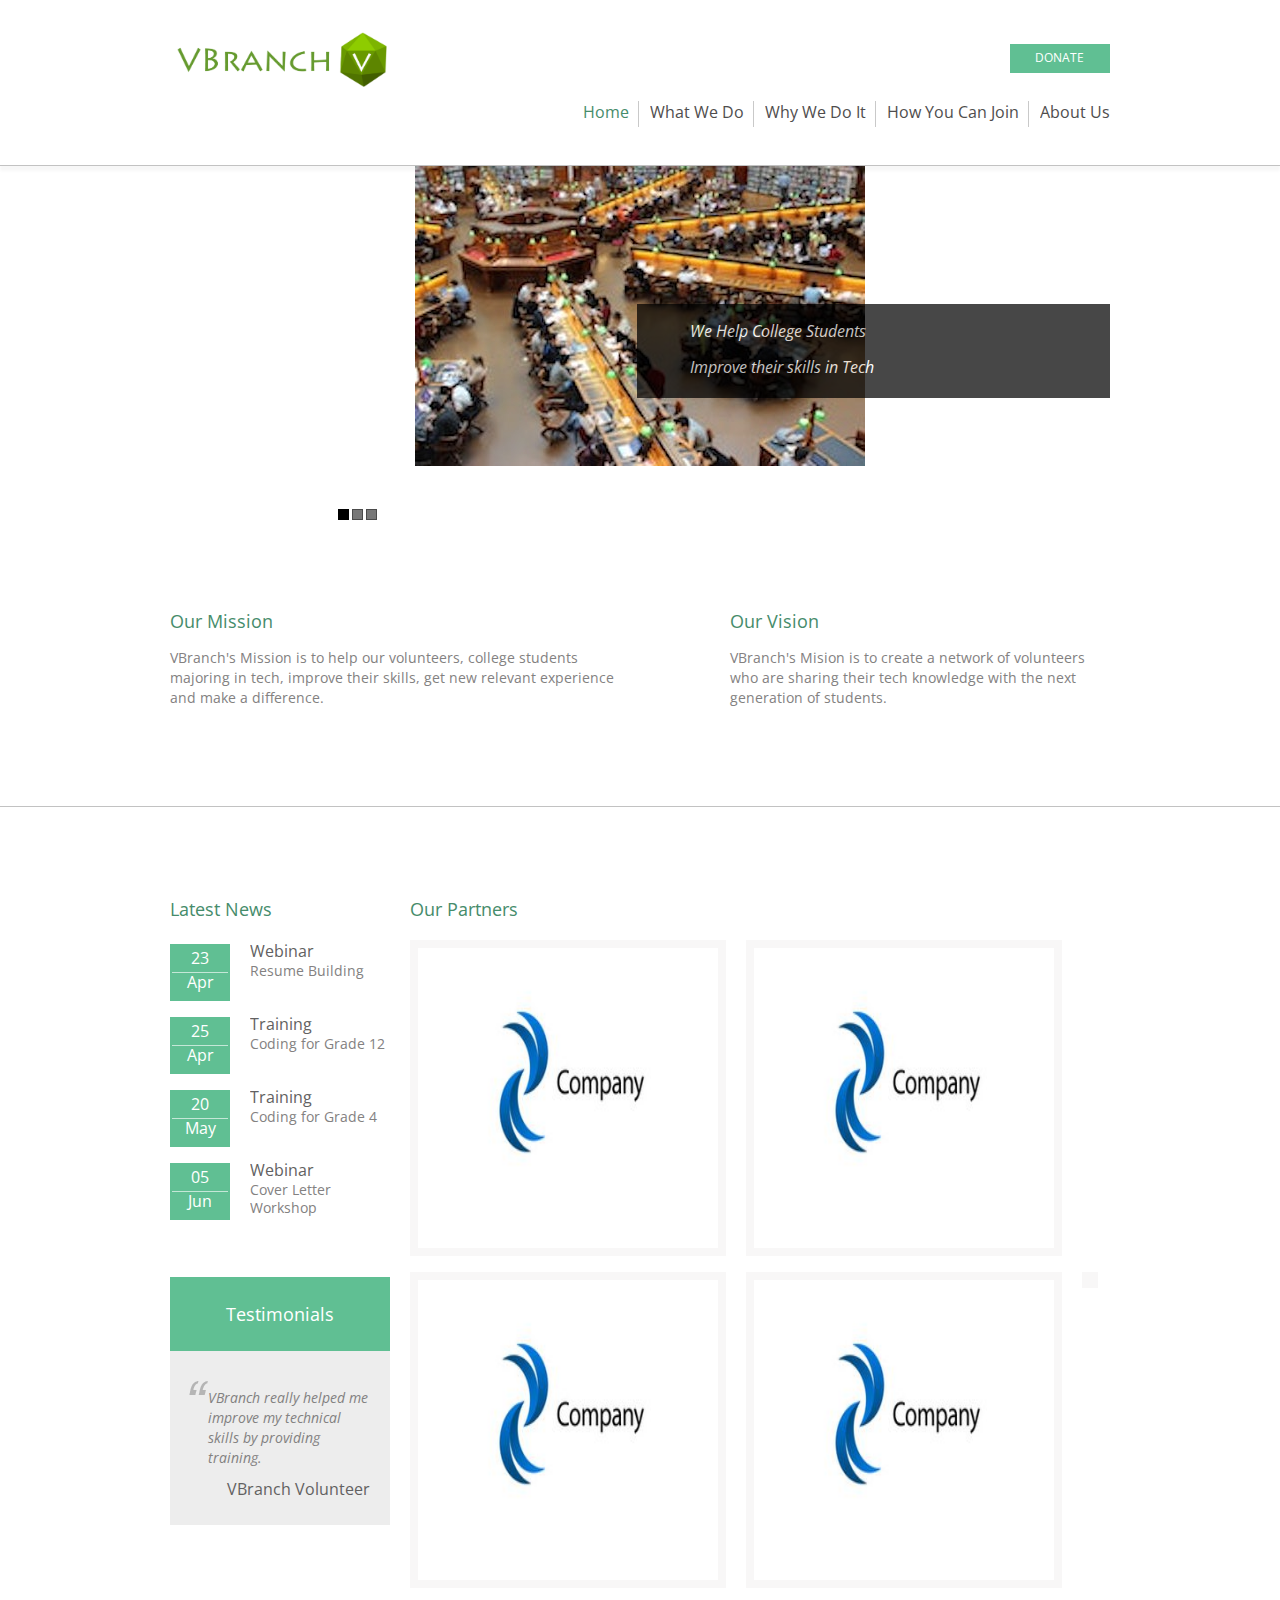
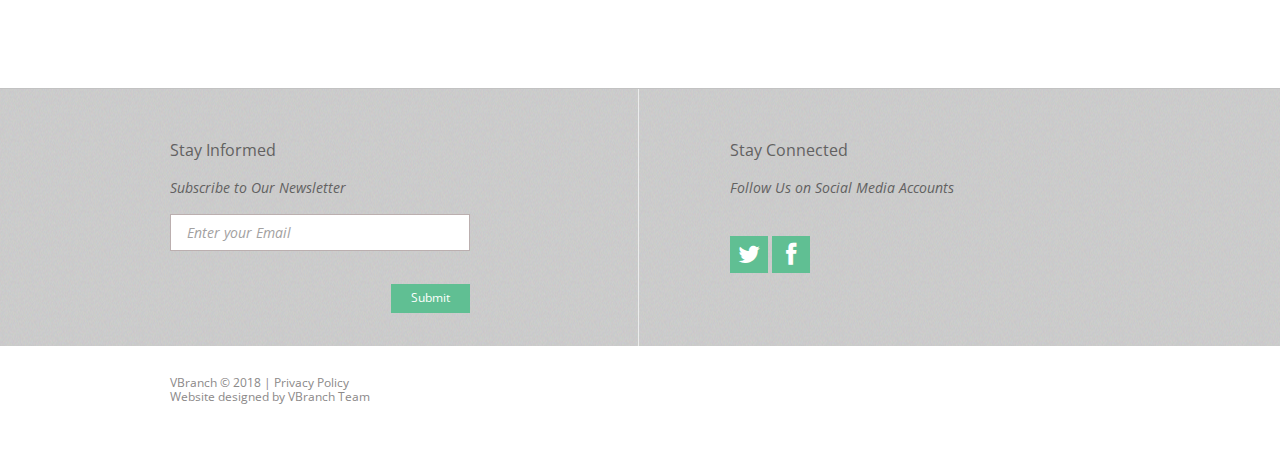
==== commit 932361ac: "VBranch Website Version # 1" ====
--- a/VBranch Website/index.html
+++ b/VBranch Website/index.html
@@ -44,7 +44,7 @@
 				<div class="grid_12">
 					<h1>
 						<a href="index.html">
-							<img src="images/logo.png" alt="Your Happy Family">
+							<img src="images/logo.png" alt="logo">
 						</a>
 					</h1>
 					<div class="menu_block ">
@@ -54,8 +54,8 @@
 							<ul class="sf-menu">
 								<li class="current"><a href="index.html">Home</a></li>
 								<li><a href="index-1.html">What We Do</a></li>
-								<li><a href="index-2.html">How We Do It</a></li>
-								<li><a href="index-3.html">Why You Should Join</a></li>
+								<li><a href="index-2.html">Why We Do It</a></li>
+								<li><a href="index-3.html">How You Can Join</a></li>
 								<li><a href="index-4.html">About Us</a></li>
 							</ul>
 						</nav>
